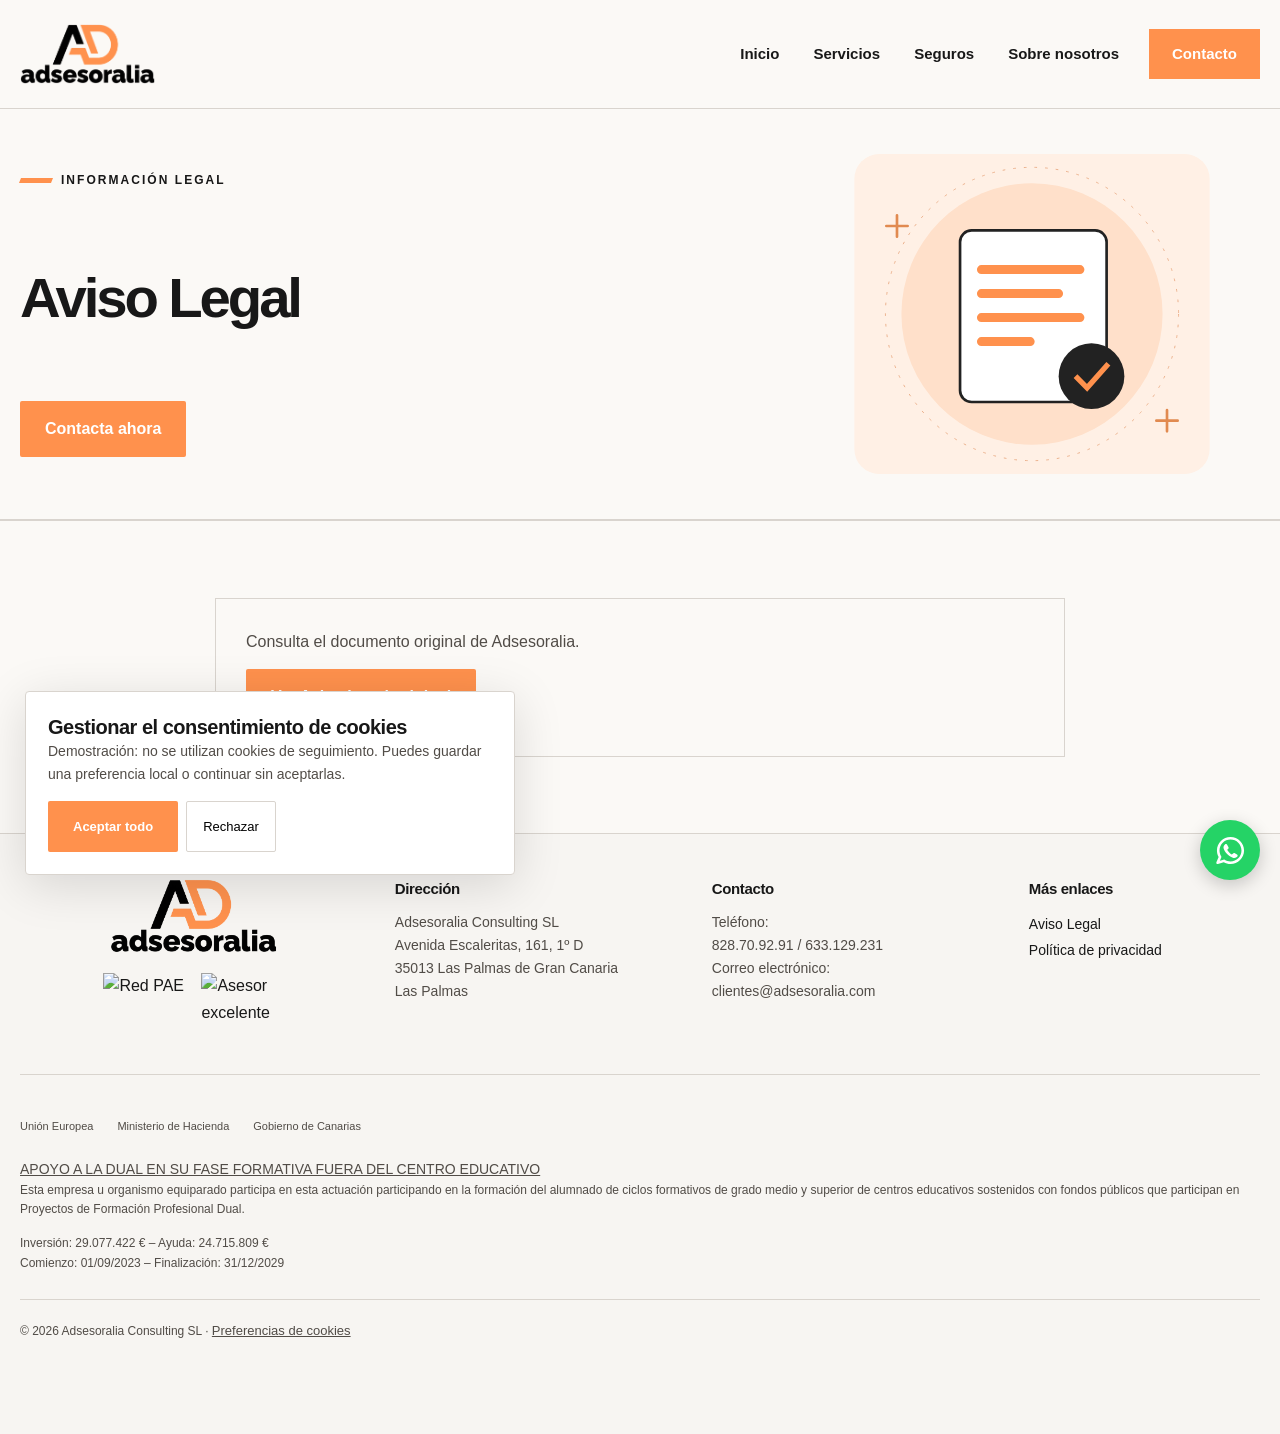
==== aviso-legal/index.html @ 980e568c "Add files via upload" ====
<!DOCTYPE html>
<html lang="es"><head><meta charset="utf-8"/><meta content="width=device-width, initial-scale=1" name="viewport"/><title>Aviso Legal | Adsesoralia</title><link href="../assets/style.css" rel="stylesheet"/><script defer="" src="../assets/main.js"></script><link rel="icon" type="image/png" sizes="32x32" href="../assets/favicon-32.png"/><link rel="icon" type="image/png" sizes="192x192" href="../assets/favicon-192.png"/><link rel="apple-touch-icon" sizes="180x180" href="../assets/apple-touch-icon.png"/></head><body><a class="skip" href="#main">Saltar al contenido</a><header><div class="wrap nav"><a aria-label="Adsesoralia, inicio" class="brand" href="../index.html"><img alt="Adsesoralia" onerror="this.hidden=true;this.nextElementSibling.hidden=false" src="../assets/logo@3x.png"/><span class="brand-fallback" hidden="">ad<span style="color:#ff914d">s</span>esoralia</span></a><button aria-controls="navlinks" aria-expanded="false" class="menu">☰ Menú</button><nav aria-label="Navegación principal" class="navlinks" id="navlinks"><a href="../index.html">Inicio</a><a href="../servicios/index.html">Servicios</a><a href="../seguros/index.html">Seguros</a><a href="../sobre-nosotros/index.html">Sobre nosotros</a><a href="../contacto/index.html">Contacto</a></nav></div></header><main id="main" tabindex="-1"><section class="subhero"><div class="wrap"><div class="eyebrow">Información legal</div><h1>Aviso Legal</h1><a class="btn" href="../contacto/index.html">Contacta ahora</a><img alt="" class="subvisual" src="../assets/services.svg"/></div></section><section class="section"><div class="wrap legal-source"><p>Consulta el documento original de Adsesoralia.</p><a class="btn" href="https://adsesoralia.com/aviso-legal/" rel="noopener" target="_blank">Ver Aviso Legal original</a></div></section></main><footer><div class="wrap"><div class="footgrid"><div class="footer-brand"><a class="brand" href="../index.html"><img alt="Adsesoralia" onerror="this.hidden=true;this.nextElementSibling.hidden=false" src="../assets/logo@3x.png"/><span class="brand-fallback" hidden="">ad<i>s</i>esoralia</span></a><div class="partner"><img alt="Red PAE" src="https://adsesoralia.com/wp-content/uploads/2023/12/footerlogospartners1.png"/><img alt="Asesor excelente" src="https://adsesoralia.com/wp-content/uploads/2023/12/footerlogospartners2.png"/></div></div><div><h3>Dirección</h3><p>Adsesoralia Consulting SL<br/>Avenida Escaleritas, 161, 1º D<br/>35013 Las Palmas de Gran Canaria<br/>Las Palmas</p></div><div><h3>Contacto</h3><p>Teléfono:<br/><a data-mock="Contacto" href="tel:+34828709291">828.70.92.91</a> / <a data-mock="Contacto" href="tel:+34633129231">633.129.231</a><br/>Correo electrónico:<br/><a data-mock="Contacto" href="mailto:clientes@adsesoralia.com">clientes@adsesoralia.com</a></p></div><div><h3>Más enlaces</h3><a href="../aviso-legal/index.html">Aviso Legal</a><br/><a href="../politica-de-privacidad/index.html">Política de privacidad</a></div></div><div class="legal institution"><div class="institution-logos"><figure><img alt="Unión Europea" onerror="this.hidden=true" src="https://adsesoralia.com/wp-content/uploads/2026/02/escudo_fondos_europeos.jpg"/><figcaption>Unión Europea</figcaption></figure><figure><img alt="Ministerio de Hacienda" onerror="this.hidden=true" src="https://adsesoralia.com/wp-content/uploads/2026/02/escudo_hacienda.jpg"/><figcaption>Ministerio de Hacienda</figcaption></figure><figure><img alt="Gobierno de Canarias" onerror="this.hidden=true" src="https://adsesoralia.com/wp-content/uploads/2026/02/escudo_gobierno_de_Canarias.jpg"/><figcaption>Gobierno de Canarias</figcaption></figure></div><a href="https://adsesoralia.com/wp-content/uploads/2026/02/Apendice_IV_CARTEL_DEFINITIVO_ayuda_empresas_dual_2023_2024_2.0.pdf">APOYO A LA DUAL EN SU FASE FORMATIVA FUERA DEL CENTRO EDUCATIVO</a><p>Esta empresa u organismo equiparado participa en esta actuación participando en la formación del alumnado de ciclos formativos de grado medio y superior de centros educativos sostenidos con fondos públicos que participan en Proyectos de Formación Profesional Dual.</p><p>Inversión: 29.077.422 € – Ayuda: 24.715.809 €<br/>Comienzo: 01/09/2023 – Finalización: 31/12/2029</p></div><div class="legal">© 2026 Adsesoralia Consulting SL · <button class="cookie-control" type="button">Preferencias de cookies</button></div></div></footer><a aria-label="Contactar por WhatsApp (se abre en otra pestaña)" class="whatsapp" href="https://wa.me/34828709291" target="_blank" rel="noopener noreferrer"><svg xmlns="http://www.w3.org/2000/svg" width="800px" height="800px" viewBox="0 0 24 24" fill="none"><path fill-rule="evenodd" clip-rule="evenodd" d="M3.50002 12C3.50002 7.30558 7.3056 3.5 12 3.5C16.6944 3.5 20.5 7.30558 20.5 12C20.5 16.6944 16.6944 20.5 12 20.5C10.3278 20.5 8.77127 20.0182 7.45798 19.1861C7.21357 19.0313 6.91408 18.9899 6.63684 19.0726L3.75769 19.9319L4.84173 17.3953C4.96986 17.0955 4.94379 16.7521 4.77187 16.4751C3.9657 15.176 3.50002 13.6439 3.50002 12ZM12 1.5C6.20103 1.5 1.50002 6.20101 1.50002 12C1.50002 13.8381 1.97316 15.5683 2.80465 17.0727L1.08047 21.107C0.928048 21.4637 0.99561 21.8763 1.25382 22.1657C1.51203 22.4552 1.91432 22.5692 2.28599 22.4582L6.78541 21.1155C8.32245 21.9965 10.1037 22.5 12 22.5C17.799 22.5 22.5 17.799 22.5 12C22.5 6.20101 17.799 1.5 12 1.5ZM14.2925 14.1824L12.9783 15.1081C12.3628 14.7575 11.6823 14.2681 10.9997 13.5855C10.2901 12.8759 9.76402 12.1433 9.37612 11.4713L10.2113 10.7624C10.5697 10.4582 10.6678 9.94533 10.447 9.53028L9.38284 7.53028C9.23954 7.26097 8.98116 7.0718 8.68115 7.01654C8.38113 6.96129 8.07231 7.046 7.84247 7.24659L7.52696 7.52195C6.76823 8.18414 6.3195 9.2723 6.69141 10.3741C7.07698 11.5163 7.89983 13.314 9.58552 14.9997C11.3991 16.8133 13.2413 17.5275 14.3186 17.8049C15.1866 18.0283 16.008 17.7288 16.5868 17.2572L17.1783 16.7752C17.4313 16.5691 17.5678 16.2524 17.544 15.9269C17.5201 15.6014 17.3389 15.308 17.0585 15.1409L15.3802 14.1409C15.0412 13.939 14.6152 13.9552 14.2925 14.1824Z" fill="#FFFFFF"/></svg></a><dialog class="mock-dialog"><h2>Acción simulada</h2><p class="mock-message"></p><form method="dialog"><button class="btn">Cerrar</button></form></dialog><aside aria-label="Preferencias de cookies" class="cookie" hidden=""><h3>Gestionar el consentimiento de cookies</h3><p>Demostración: no se utilizan cookies de seguimiento. Puedes guardar una preferencia local o continuar sin aceptarlas.</p><div class="cookie-actions"><button class="btn" data-consent="all">Aceptar todo</button><button class="secondary-btn" data-consent="none">Rechazar</button></div></aside></body></html>
---- assets/style.css ----
:root{--orange:#ff914d;--ink:#191919;--cream:#fff5ed;--muted:#625e59;--line:#e8e2dc}*{box-sizing:border-box}html{scroll-behavior:smooth}body{margin:0;font-family:system-ui,-apple-system,BlinkMacSystemFont,'Segoe UI',sans-serif;color:var(--ink);background:#fff;line-height:1.65}a{color:inherit;text-decoration:none}button,input,textarea,select{font:inherit}button,a{touch-action:manipulation}button{cursor:pointer}a:focus-visible,button:focus-visible,input:focus-visible,textarea:focus-visible{outline:3px solid #a74b12;outline-offset:4px}.wrap{width:min(1180px,calc(100% - 40px));margin:auto}header{position:sticky;top:0;z-index:10;background:#fffffff5;border-bottom:1px solid var(--line);backdrop-filter:blur(12px)}.nav{display:flex;align-items:center;justify-content:space-between;min-height:82px;gap:20px}.brand{display:flex;align-items:center;gap:10px;font-size:23px;font-weight:850;letter-spacing:-1.6px;line-height:1}.brand svg{width:48px;height:38px}.brand img{width:auto !important;height:60px;object-fit:contain}.navlinks{display:none;position:absolute;top:82px;left:0;right:0;background:white;padding:20px;box-shadow:0 16px 20px #0001}.navlinks.open{display:grid;gap:8px}.navlinks a{padding:10px 12px;font-size:14px;font-weight:650}.navlinks a.active{color:#9c4312;background:var(--cream);border-radius:8px}.menu{background:white;border:1px solid var(--line);border-radius:12px;padding:9px 14px}.btn{display:inline-flex;align-items:center;justify-content:center;gap:18px;background:var(--orange);color:var(--ink);font-weight:750;padding:14px 23px;border:0;border-radius:9px;min-height:48px;transition:transform .2s,background .2s}.btn:hover{transform:translateY(-2px);background:#ffab76}.btn.dark{background:var(--ink);color:white}.eyebrow{font-size:12px;font-weight:800;letter-spacing:2px;text-transform:uppercase;color:#9b4717;display:flex;align-items:center;gap:9px}.eyebrow:before{content:'';width:22px;height:2px;background:var(--orange)}h1,h2,h3,p{margin:0}h1{font-size:clamp(2.4rem,5.3vw,4.5rem);line-height:1.07;letter-spacing:-.055em;margin:20px 0 26px;max-width:850px}h2{font-size:clamp(1.8rem,3.5vw,3rem);line-height:1.14;letter-spacing:-.045em;margin:12px 0 22px}h3{font-size:1.25rem;line-height:1.3;letter-spacing:-.025em}p{margin:0 0 14px;color:var(--muted)}.hero{background:var(--cream);padding:48px 0 55px;overflow:hidden}.hero-grid,.split{display:grid;gap:32px;align-items:center}.hero-art{min-height:300px;position:relative;border-radius:26px;overflow:hidden;background:#f7c6a5;display:grid;place-items:center;isolation:isolate}.hero-art img{position:absolute;inset:0;width:100%;height:100%;object-fit:cover;z-index:-1}.hero-art:after{content:'';position:absolute;inset:0;border:1px solid #0001;border-radius:inherit;pointer-events:none}.art{width:85%;max-width:420px;filter:drop-shadow(0 12px 15px #8a421b22)}.float{animation:float 4s ease-in-out infinite}@keyframes float{50%{transform:translateY(-9px)}}.section{padding:58px 0}.soft{background:#faf8f6}.lead{max-width:760px}.grid{display:grid;gap:16px}.card{border:1px solid var(--line);border-radius:18px;background:white;padding:24px;transition:transform .2s,box-shadow .2s}.card:hover{transform:translateY(-4px);box-shadow:0 15px 35px #2515060c}.card h3{margin:12px 0}.num{display:grid;place-items:center;width:44px;height:44px;background:var(--cream);color:#9b4717;border-radius:13px;font-weight:800}.image-card{padding:0;overflow:hidden;display:block}.image-card .pic{height:190px;background:#ffe1ca;display:grid;place-items:center;overflow:hidden}.pic img{width:100%;height:100%;object-fit:cover;transition:transform .4s}.image-card:hover img{transform:scale(1.04)}.image-card .inner{padding:23px}.more{font-weight:750;font-size:14px;display:flex;justify-content:space-between;align-items:center}.more span{font-size:23px;color:#9b4717}.benefits{display:grid;gap:12px;margin-top:26px}.benefit{display:flex;align-items:flex-start;gap:14px;padding:17px;border-radius:12px;background:white;border:1px solid var(--line);font-size:15px;font-weight:650}.check{flex:none;background:var(--orange);border-radius:50%;width:25px;height:25px;text-align:center}.cta{background:var(--ink);color:white;border-radius:24px;padding:34px;display:grid;gap:20px;align-items:center}.cta h2{font-size:clamp(1.6rem,3vw,2.5rem);margin:0}.cta p{color:white}.cta .btn{justify-self:start}footer{background:#f7f5f2;padding:45px 0 24px;border-top:1px solid var(--line)}.footgrid{display:grid;gap:28px}footer h3{font-size:15px;margin-bottom:12px}footer p,footer a{font-size:14px}footer a:hover{text-decoration:underline}.legal{border-top:1px solid var(--line);padding-top:20px;margin-top:25px;font-size:12px;color:var(--muted)}.partner{display:flex;flex-wrap:wrap;gap:15px;margin:20px 0}.partner img{width:75px;height:75px;object-fit:contain}.subhero{padding:45px 0;background:var(--cream)}.subhero h1{font-size:clamp(2.2rem,4.4vw,3.6rem);margin-bottom:15px}.service-list{padding-left:20px;color:var(--muted)}.service-list li{margin:7px 0}.form{display:grid;gap:16px}.field{display:grid;gap:6px;font-weight:650;font-size:14px}input,textarea,select{border:1px solid #cfc7bf;border-radius:8px;padding:12px;background:white;width:100%;color:var(--ink)}textarea{min-height:130px;resize:vertical}.consent{display:flex;gap:10px;align-items:flex-start;font-size:14px}.consent input{width:18px;height:18px;flex:none}.notice{background:var(--cream);padding:13px;border-radius:9px;font-size:14px}.status{color:#27633a;font-weight:700}.skip{position:absolute;left:-9999px}.skip:focus{left:10px;top:10px;background:white;z-index:99;padding:10px}.photo{width:100%;border-radius:20px;aspect-ratio:4/3;object-fit:cover;background:var(--cream)}.tag{display:inline-block;border:1px solid #e7c2a9;border-radius:99px;padding:5px 12px;font-size:12px;font-weight:700;margin-bottom:8px}.demo{font-size:11px;color:var(--muted);margin-top:12px}.legal a{text-decoration:underline}.institution{max-width:800px}.institution p{font-size:12px}.section[id]{scroll-margin-top:100px}@media(min-width:650px){.grid{grid-template-columns:repeat(2,minmax(0,1fr))}.footgrid{grid-template-columns:repeat(2,1fr)}.benefits{grid-template-columns:repeat(2,1fr)}.hero-art{min-height:380px}.cta{padding:45px}}@media(min-width:900px){.menu{display:none}.navlinks{display:flex;position:static;align-items:center;background:none;padding:0;box-shadow:none;gap:4px}.navlinks a:last-child{background:var(--orange);border-radius:8px;margin-left:8px;color:var(--ink)}.hero{padding:75px 0}.hero-grid{grid-template-columns:1.1fr .9fr;gap:50px}.hero-art{min-height:480px}.split{grid-template-columns:1fr 1fr;gap:60px}.section{padding:85px 0}.grid.three{grid-template-columns:repeat(3,minmax(0,1fr))}.footgrid{grid-template-columns:1.2fr 1fr 1fr .8fr}.cta{grid-template-columns:1fr auto}.benefits{grid-template-columns:repeat(3,1fr)}}@media(prefers-reduced-motion:reduce){*,*::before,*::after{animation:none!important;transition:none!important;scroll-behavior:auto!important}} 
:root{--orange:#ff914d;--ink:#181818;--cream:#fff2e8;--muted:#514c47;--line:#e6ded7}body{font-family:Arial,Helvetica,sans-serif;line-height:1.7}.wrap{width:min(1240px,calc(100% - 40px))}.nav{min-height:92px}.brand img{width:auto !important;height:60px}.navlinks a{font-size:15px}.hero,.subhero{background:#fff;position:relative}.hero{padding:42px 0 64px}.hero-grid{gap:28px}.hero h1{font-size:clamp(2.6rem,5.5vw,5.2rem);line-height:1.02;letter-spacing:-.065em}.hero h1 em{font-style:normal;color:#a8430b}.hero-art{background:#fff0e5;min-height:280px;isolation:isolate}.hero-art .art{max-width:100%;width:100%;height:auto;filter:none;animation:drift 7s ease-in-out infinite}.hero-art .photo-real{z-index:0}.hero-art .photo-real:not([hidden])+.art{position:absolute;right:14px;bottom:14px;width:38%;border:5px solid white;border-radius:20px;box-shadow:0 12px 40px #0002}.hero-art .photo-real[hidden]{display:none}.hero-art .photo-real[hidden]+.art{width:100%;position:static}.section{padding:64px 0}.lead{max-width:880px}.lead p{max-width:76ch}.section h2{max-width:900px}.grid{gap:22px}.card{padding:30px;border-radius:24px;box-shadow:0 5px 25px #20100006}.image-card{padding:0}.image-card .pic{height:230px;background:#fff0e5;position:relative}.pic .fallback{position:absolute;inset:0;object-fit:contain;padding:12px}.pic img:not(.fallback){position:relative}.pic img[hidden]{display:none}.image-card h3{font-size:1.65rem}.more{border-top:1px solid var(--line);padding-top:16px;margin-top:20px}.soft{background:#f7f5f2}.num{width:55px;height:55px;border-radius:17px;font-size:18px}.benefit{border:0;padding:20px;background:white;box-shadow:0 4px 20px #00000008}.check{line-height:25px}.cta{position:relative;overflow:hidden;padding:38px;background:#181818}.cta:after{content:'';position:absolute;width:260px;height:260px;border:45px solid #ff914d22;border-radius:50%;right:-140px;top:-100px;pointer-events:none}.cta h2{max-width:760px}.btn{border-radius:100px;padding:15px 25px}.subhero .wrap{display:grid;gap:24px;align-items:center}.subhero .subvisual{width:100%;max-height:320px;object-fit:contain;border-radius:25px}.subhero h1{max-width:900px}.subhero{border-bottom:1px solid var(--line);background:#fff8f2}.subhero .btn{justify-self:start}.institution{max-width:none}.institution-logos{display:flex;flex-wrap:wrap;align-items:center;gap:24px;margin:22px 0}.institution-logos img{max-width:180px;max-height:55px;object-fit:contain}.institution-logos figure{margin:0;display:grid;gap:4px}.institution-logos figcaption{font-size:11px}.footer-logo{max-width:145px}.form input,.form select,.form textarea{border-radius:12px}.map-panel{background:#fff2e8;border:1px solid var(--line);border-radius:24px;padding:26px;margin-top:20px}.map-panel img{width:100%;height:160px;object-fit:contain}.mock-dialog{border:0;border-radius:22px;max-width:min(440px,90vw);padding:28px;box-shadow:0 15px 80px #0004}.mock-dialog::backdrop{background:#0008}.mock-dialog button{margin-top:12px}.cookie{position:fixed;bottom:16px;left:16px;right:16px;max-width:490px;padding:22px;z-index:20;border:1px solid var(--line);background:white;border-radius:20px;box-shadow:0 10px 50px #0002}.cookie[hidden]{display:none}.cookie p{font-size:14px}.cookie-actions{display:flex;flex-wrap:wrap;gap:8px}.cookie-actions button{font-size:13px}.secondary-btn{background:white;border:1px solid var(--line);border-radius:100px;padding:10px 16px}.cookie-control{border:0;background:none;text-decoration:underline;padding:0;color:inherit;font-size:13px}.service-page .grid.three{grid-template-columns:1fr}.service-page .grid.three>.card{display:grid;gap:12px;align-content:start}.service-page .grid.three>.card h3{font-size:2rem}.service-page .grid.three>.card p{margin-bottom:0}.service-page .grid.three>.card .service-list{margin:0}.service-page .grid.three>.card .btn{justify-self:start;margin-top:10px}.legal-source{border:1px solid var(--line);border-radius:24px;padding:30px;max-width:850px}.hero-art img.art{position:static;z-index:0;object-fit:contain}.brand-fallback{font-size:22px;font-weight:800;letter-spacing:-1px}.brand-fallback i{color:#ff914d;font-style:normal}.brand-fallback[hidden]{display:none}@keyframes drift{50%{transform:translateY(-5px)}}@media(min-width:900px){.hero{padding:70px 0 80px}.hero-grid{grid-template-columns:1.05fr .95fr;gap:50px}.hero-art{min-height:460px}.section{padding:90px 0}.subhero .wrap{grid-template-columns:1.25fr .75fr}.subhero .subvisual{grid-column:2;grid-row:1/4}.subhero .eyebrow,.subhero h1,.subhero .btn{grid-column:1}.service-page .grid.three>.card{grid-template-columns:170px 1fr;column-gap:34px}.service-page .grid.three>.card>*{grid-column:2}.service-page .grid.three>.card .num{grid-column:1;grid-row:1/6;align-self:start;width:100%;height:125px;font-size:38px}.cookie{left:25px;bottom:25px}}@media(prefers-reduced-motion:reduce){*{animation:none!important;transition:none!important}}
@media(max-width:899px){.navlinks{top:92px}.hero h1{overflow-wrap:break-word}.cookie{max-width:calc(100% - 32px)}}

/* V3 — editorial visual system derived from the AD mark */
:root{--paper:#fbf9f6;--orange:#ff914d;--ink:#181818;--line:#d9d4ce}
body{background:var(--paper);font-family:Arial,Helvetica,sans-serif;line-height:1.65}header{background:var(--paper);backdrop-filter:none}.nav{min-height:108px}.brand img{width:auto !important;height:60px;object-fit:contain}.navlinks a{border-radius:0!important}.navlinks a.active{background:none;color:var(--ink);box-shadow:inset 0 -3px var(--orange)}.navlinks a:last-child{padding:13px 23px}.menu{border-radius:0;background:transparent}.btn,.secondary-btn{border-radius:2px}.eyebrow{letter-spacing:.17em;color:var(--ink)}.eyebrow:before{width:32px;height:5px;transform:skew(-22deg)}.hero{background:var(--paper);padding:44px 0 56px}.hero h1{font-size:clamp(2.55rem,5.2vw,5.1rem);letter-spacing:-.055em;line-height:1.035}.hero-art{border-radius:0;background:#ffe4d2;min-height:300px}.hero-art:after{border:0;border-left:10px solid var(--orange);border-radius:0}.hero-art .photo-real:not([hidden])+.art{border-radius:0;border:0;box-shadow:none}.section{border-top:1px solid var(--line)}.section .lead{max-width:100%}.home-page .lead h2{max-width:850px}.home-page .lead p{max-width:72ch}.grid{gap:0}.card{border-radius:0;box-shadow:none;border:0;border-top:1px solid var(--line);background:transparent;padding:28px 0}.card:hover{transform:none;box-shadow:none}.image-card{padding:0;border-top:0;background:transparent}.image-card .pic{height:230px;border-radius:0}.image-card .inner{padding:20px 0 26px}.image-card h3{font-size:1.8rem}.more{margin-top:14px;border-top:1px solid var(--line)}.image-card:hover .more{border-color:var(--orange)}.image-card:hover .more span{transform:translate(3px,-3px)}.more span{transition:transform .2s}.soft{background:#f1ede7}.num{background:none;border-radius:0;color:#a8430b;width:auto !important;height:auto;display:block;font-size:2.2rem;letter-spacing:-.05em;font-weight:400}.benefits{gap:0;border-top:1px solid var(--line)}.benefit{border-radius:0;box-shadow:none;background:none;border-bottom:1px solid var(--line);padding:18px 10px 18px 0}.check{border-radius:0;background:var(--orange)}.cta{border-radius:0;background:var(--ink);padding:38px;isolation:isolate}.cta:after{border-radius:0;transform:skew(-23deg);border:40px solid #ff914d30;right:-80px;top:-90px;z-index:-1}.subhero{background:var(--paper)}.subhero .subvisual,.photo,.map-panel,.legal-source{border-radius:0}.service-page .grid.three>.card .num{font-size:4rem;background:none;border-radius:0}.form input,.form select,.form textarea{border-radius:2px}.cookie,.mock-dialog{border-radius:4px}.whatsapp{position:fixed;right:18px;bottom:max(18px,env(safe-area-inset-bottom));display:flex;align-items:center;gap:9px;background:#176b43;color:white;border:0;padding:13px 17px;border-radius:40px;box-shadow:0 5px 20px #0003;z-index:15;font-weight:700;min-height:52px}.whatsapp:hover{background:#105535}.cookie{bottom:88px}.brand-fallback{font-size:26px}.institution{overflow-wrap:anywhere}footer{padding-bottom:92px}
@media(min-width:650px){.grid{gap:24px}.grid:not(.three)>.card{border-top:1px solid var(--line)}.home-page .grid.three:has(.image-card){grid-template-columns:1.18fr .82fr}.home-page .grid.three:has(.image-card)>.image-card:first-child{grid-row:span 2}.home-page .grid.three:has(.image-card)>.image-card:first-child .pic{height:410px}.home-page .grid.three:has(.image-card)>.image-card:not(:first-child){display:grid;grid-template-columns:1fr 1fr;gap:20px;align-items:center}.home-page .grid.three:has(.image-card)>.image-card:not(:first-child) .pic{height:180px}.home-page .grid.three:has(.image-card)>.image-card:not(:first-child) .inner{padding:0}.cookie{bottom:25px}}
@media(min-width:900px){.hero{padding:70px 0 80px}.hero-grid{grid-template-columns:1.12fr .88fr;gap:58px}.hero-art{min-height:450px}.home-page .lead{display:grid;grid-template-columns:1fr 1fr;gap:0 60px;align-items:start}.home-page .lead .eyebrow,.home-page .lead h2{grid-column:1}.home-page .lead h2{grid-row:2/5}.home-page .lead p{grid-column:2}.home-page .lead p:first-of-type{grid-row:2}.home-page .lead p:nth-of-type(2){grid-row:3}.home-page .lead p:nth-of-type(3){grid-row:4}.home-page .soft .grid.three{gap:32px}.service-page .grid.three>.card{padding:32px 0}.service-page .grid.three>.card .num{height:auto}.navlinks{gap:10px}.brand img{width:auto !important;height:60px}}
@media(max-width:899px){.navlinks{top:108px}.whatsapp{padding:13px}.whatsapp span{display:none}.brand img{width:auto !important;height:60px}}

/* V4: original supplied logo, clean photography and balanced overview */
.brand img{width:auto !important;height:60px;object-fit:contain;display:block}.brand img[hidden]{display:none}.nav{min-height:100px}.navlinks{top:100px}.hero h1{font-size:clamp(2.3rem,4.55vw,4.45rem);line-height:1.08;letter-spacing:-.045em}.hero-art.clean-photo{aspect-ratio:5/4;min-height:0;display:block}.hero-art.clean-photo .photo-real{position:absolute;inset:0;width:100%;height:100%;object-fit:cover}.hero-art.clean-photo .art{display:none!important}.hero-art.clean-photo .photo-real[hidden]+.art{display:block!important;position:absolute;inset:0;width:100%;height:100%;max-width:none;object-fit:contain;animation:none}.hero-art.clean-photo:after{display:none}.home-page .overview-grid{display:grid;grid-template-columns:minmax(0,1fr)!important;gap:24px!important}.home-page .overview-grid>.image-card{display:flex!important;flex-direction:column;grid-row:auto!important;gap:0!important;align-items:stretch!important;min-width:0}.home-page .overview-grid>.image-card .pic{height:auto!important;aspect-ratio:3/2;min-height:0}.home-page .overview-grid>.image-card .inner{padding:18px 0 12px!important;display:flex;flex-direction:column;flex:1}.home-page .overview-grid>.image-card h3{font-size:clamp(1.45rem,2.1vw,1.8rem);margin:0 0 8px}.home-page .overview-grid>.image-card .more{margin-top:auto;padding-top:14px}.home-page .overview-grid .pic img:not(.fallback):not([hidden]){position:absolute;inset:0;display:block}.whatsapp{width:60px;height:60px;min-height:60px;padding:0!important;border-radius:50%;display:grid;place-items:center;gap:0;background:#25d366;box-shadow: 0 16px 40px -12px #00000073;right:20px;bottom:max(20px,env(safe-area-inset-bottom));box-shadow:0 5px 18px #0003}.whatsapp:hover{background:#08763c}.whatsapp svg{width:31px;height:31px}.cookie{bottom:94px}.section{padding:clamp(46px,6vw,80px) 0}.hero{padding:clamp(32px,5vw,68px) 0}.hero-grid,.split{min-width:0}.hero-grid>* ,.split>*{min-width:0}.footgrid .brand img{width:auto !important;max-height:60px}
@media(min-width:650px){.home-page .overview-grid{grid-template-columns:repeat(3,minmax(0,1fr))!important;gap:24px!important}.home-page .overview-grid>.image-card .pic{aspect-ratio:4/3}.cookie{bottom:25px;right:95px}}
@media(min-width:900px){.brand img{width:210px;max-height:92px}.nav{min-height:108px}.navlinks{top:auto}.hero-grid{grid-template-columns:1.06fr .94fr;gap:52px}.home-page .lead{margin-bottom:38px}.home-page .overview-grid{gap:30px!important}.hero-art.clean-photo{aspect-ratio:5/4}}
@media(max-width:380px){.wrap{width:calc(100% - 28px)}.nav{gap:10px}.brand img{width:auto !important}.whatsapp{width:54px;height:54px;min-height:54px;right:14px;bottom:14px}}

/* Ajustes finales: CTA, partners, mapa de contacto. */
.btn,.btn:hover,.btn:focus-visible,.navlinks a:last-child,.navlinks a:last-child:hover,.navlinks a:last-child.active{color:#fff;}
/* El naranja de marca se conserva en todas las superficies. Un naranja más oscuro en los CTA permite contraste con blanco. */
.btn:not(.dark),.navlinks a:last-child{background:#ff914d;}
.btn:not(.dark):hover,.navlinks a:last-child:hover{background:#ff914d;}
.navlinks a:last-child.active{box-shadow:inset 0 -3px #ff914d;}
.footgrid .footer-brand{display:flex;flex-direction:column;align-items:center;justify-content:flex-start;gap:20px;min-width:0;padding:0 12px;}
.footgrid .footer-brand .brand{justify-content:center;align-self:center;margin:0;max-width:100%;}
.footgrid .footer-brand .brand img{height:74px;max-height:74px;max-width:100%;object-fit:contain;}
.footer-brand .partner{display:grid;grid-template-columns:repeat(2,minmax(0,82px));justify-content:center;align-items:center;gap:16px;width:100%;margin:0;}
.footer-brand .partner img{display:block;width:100%;height:76px;object-fit:contain;}
.whatsapp{text-decoration:none;}
.required-note{font-size:.85rem;color:var(--muted);margin:0 0 12px;}.required-mark,.required-note span{color:#b8490c;font-weight:700;}.field .required-mark{display:inline;}
.map-panel{padding:20px;background:#fff5ed;min-width:0;}.map-panel h3{margin:0 0 4px;}.map-address{font-size:.92rem;margin:0 0 16px;}.map-frame{position:relative;background:#f0e7df;border:1px solid #e4d7cb;min-height:310px;}.map-placeholder{display:grid;place-items:center;align-content:center;text-align:center;gap:8px;min-height:310px;padding:20px;}.map-placeholder[hidden],#office-map[hidden]{display:none;}.map-placeholder p{margin:0;}.map-pin-preview{color:#ff914d;font-size:42px;line-height:1;}.map-external{display:inline-block;margin-top:12px;font-size:.9rem;text-decoration:underline;text-underline-offset:3px;}.map-frame #office-map{height:310px;width:100%;z-index:1;}.map-panel .leaflet-tile{width:256px;height:256px;max-width:none;padding:0;object-fit:fill;}.map-panel .leaflet-tile-pane{filter:grayscale(.85) sepia(.28) saturate(.95);}.map-panel .leaflet-container{font:inherit;}.map-panel .leaflet-control-zoom a{color:#8f3404;}.map-panel .office-marker{background:none;border:0;}.map-panel .office-marker svg{filter:drop-shadow(0 2px 2px #0003);}.map-panel .leaflet-popup-content{font-size:.85rem;}.map-panel .leaflet-popup-content a{color:#a8430b;}.map-panel .leaflet-control-attribution{font-size:10px;}
@media(max-width:599px){.footgrid .footer-brand{padding:8px 0 18px;}.footer-brand .partner{grid-template-columns:repeat(2,80px);}.map-panel{padding:14px;}.map-frame #office-map,.map-placeholder{height:290px;min-height:290px;}}

/* V6: exact brand CTA and contact refinements */
.btn:not(.dark),.btn:not(.dark):hover,.navlinks a:last-child,.navlinks a:last-child:hover{background:#ff914d;color:#fff;}
.btn:not(.dark):hover,.navlinks a:last-child:hover{box-shadow:inset 0 0 0 2px #0002;}
.field-label{display:block}.field-label .required-mark{display:inline;margin-left:3px;}
.contact-details .contact-detail{display:grid;grid-template-columns:44px minmax(0,1fr);gap:14px;align-items:start;margin:20px 0;}
.contact-icon{width:44px;height:44px;padding:10px;background:#ff914d20;color:#a8440b;border-radius:50%;box-sizing:border-box;}
#office-map iframe{display:block;width:100%;height:100%;border:0;}.map-frame{overflow:hidden;}.map-placeholder{min-height:310px;}

/* V7: official OSM embed, no commercial map API. */
#map-status{font-size:.82rem;margin:10px 0 0;color:var(--muted)}
#map-status[hidden]{display:none}
.whatsapp svg{display:block;width:31px;height:31px;flex:none}

/* V8: mapa vectorial claro, atribución compacta y marcador corporativo. */
#office-map .maplibregl-marker svg{width:auto;height:auto;max-width:none;padding:0;object-fit:initial}
#office-map .maplibregl-ctrl-attrib{font-size:10px;line-height:18px}
#office-map .maplibregl-ctrl-attrib a{font-size:inherit}
#office-map .maplibregl-ctrl-group button{padding:0;min-height:0;border-radius:0}
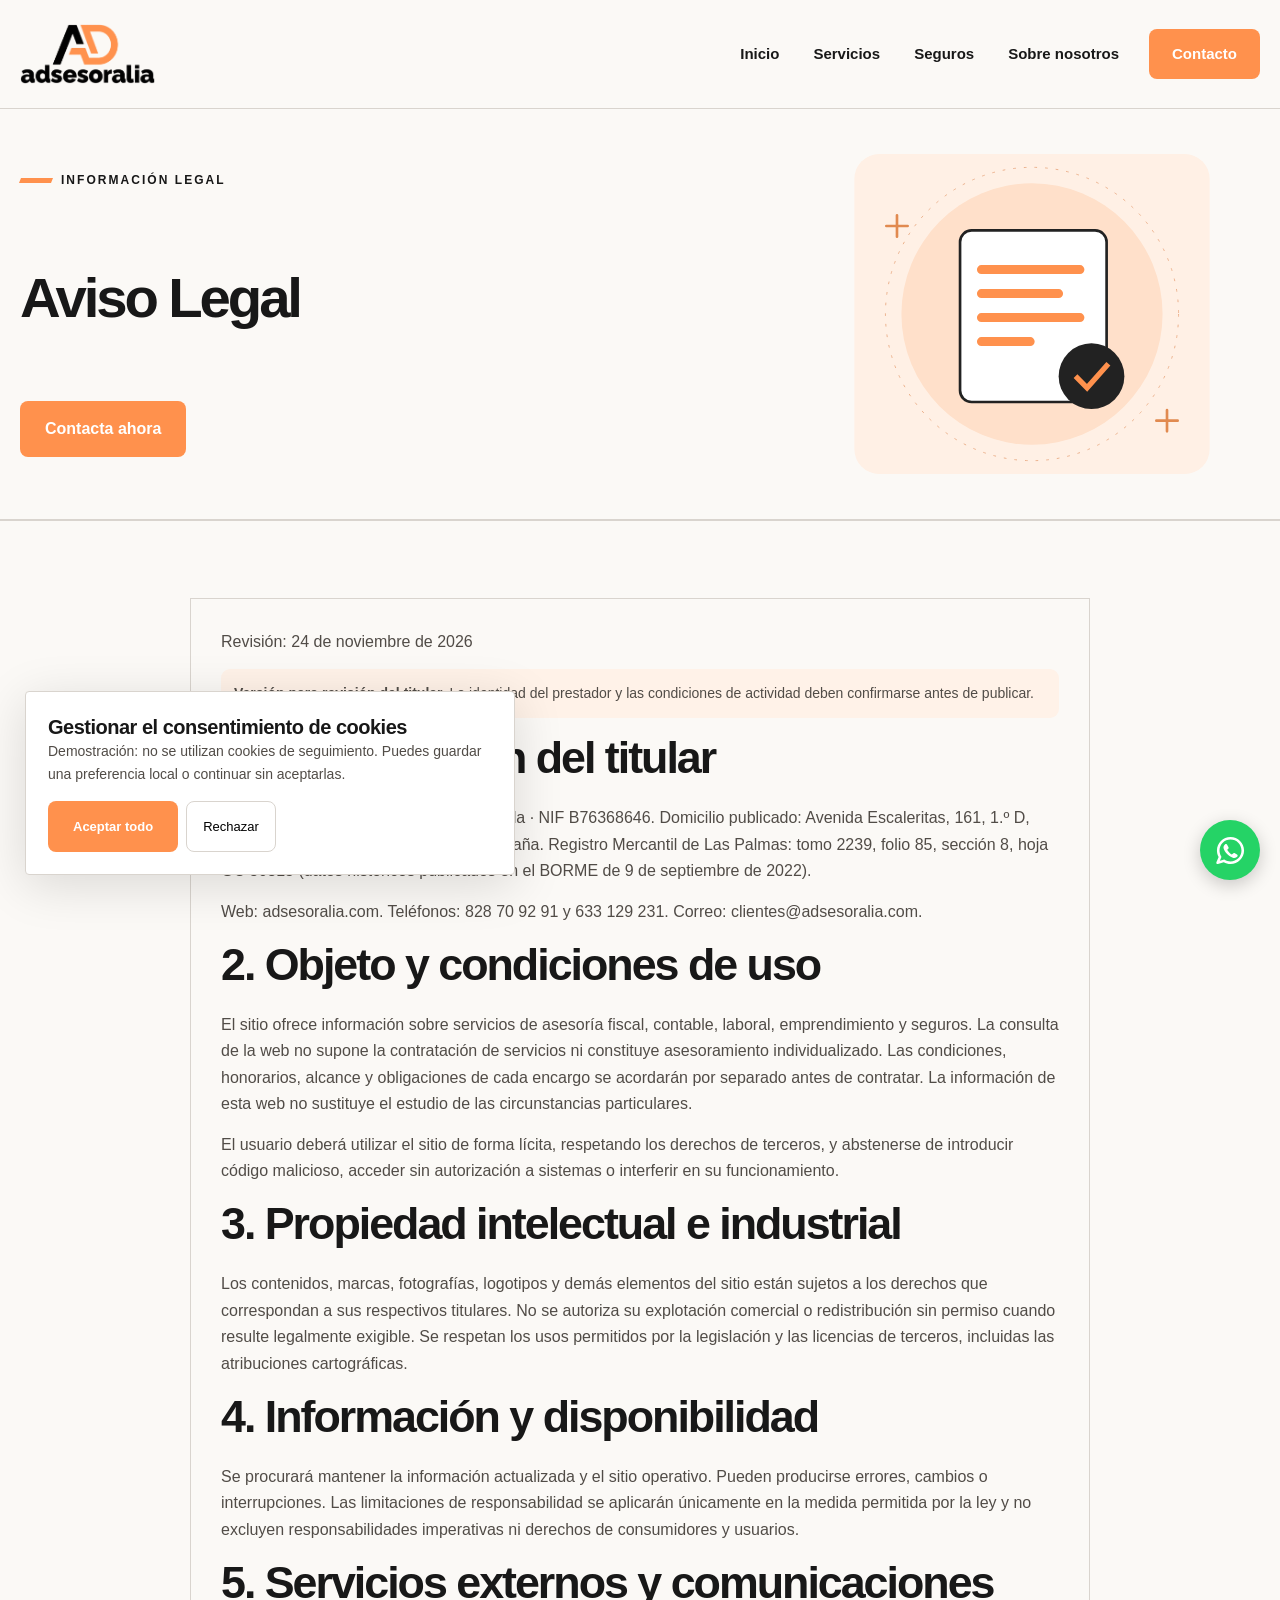
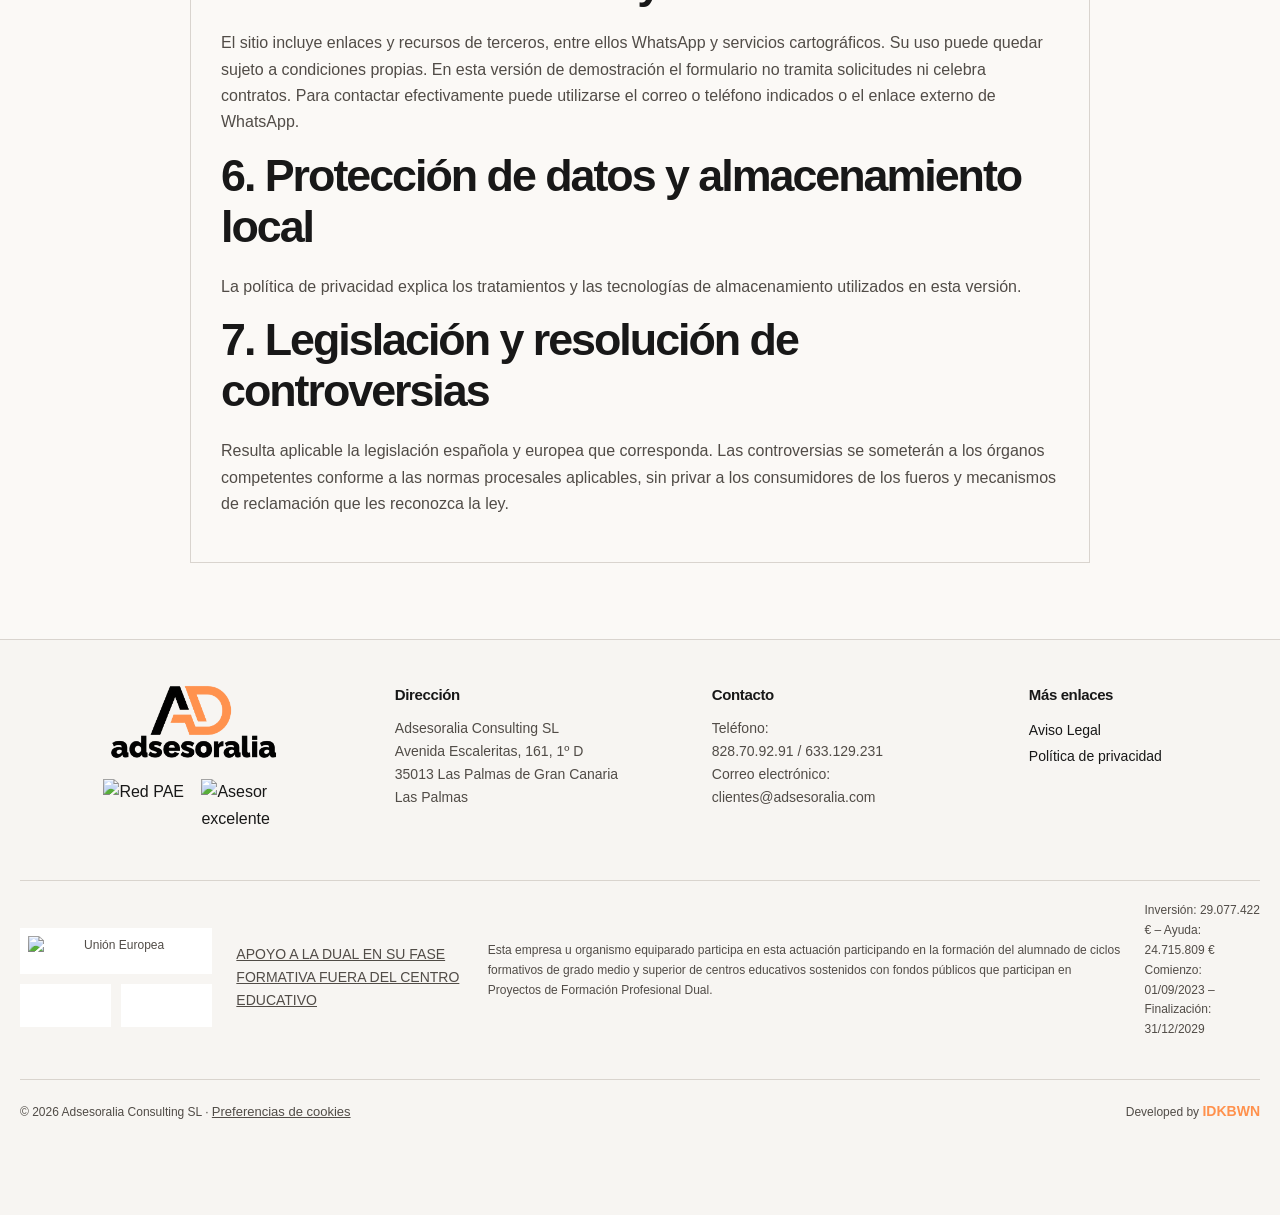
==== commit 5b79ea70: "Add files via upload" ====
--- a/aviso-legal/index.html
+++ b/aviso-legal/index.html
@@ -1,2 +1,9 @@
 <!DOCTYPE html>
-<html lang="es"><head><meta charset="utf-8"/><meta content="width=device-width, initial-scale=1" name="viewport"/><title>Aviso Legal | Adsesoralia</title><link href="../assets/style.css" rel="stylesheet"/><script defer="" src="../assets/main.js"></script><link rel="icon" type="image/png" sizes="32x32" href="../assets/favicon-32.png"/><link rel="icon" type="image/png" sizes="192x192" href="../assets/favicon-192.png"/><link rel="apple-touch-icon" sizes="180x180" href="../assets/apple-touch-icon.png"/></head><body><a class="skip" href="#main">Saltar al contenido</a><header><div class="wrap nav"><a aria-label="Adsesoralia, inicio" class="brand" href="../index.html"><img alt="Adsesoralia" onerror="this.hidden=true;this.nextElementSibling.hidden=false" src="../assets/logo@3x.png"/><span class="brand-fallback" hidden="">ad<span style="color:#ff914d">s</span>esoralia</span></a><button aria-controls="navlinks" aria-expanded="false" class="menu">☰ Menú</button><nav aria-label="Navegación principal" class="navlinks" id="navlinks"><a href="../index.html">Inicio</a><a href="../servicios/index.html">Servicios</a><a href="../seguros/index.html">Seguros</a><a href="../sobre-nosotros/index.html">Sobre nosotros</a><a href="../contacto/index.html">Contacto</a></nav></div></header><main id="main" tabindex="-1"><section class="subhero"><div class="wrap"><div class="eyebrow">Información legal</div><h1>Aviso Legal</h1><a class="btn" href="../contacto/index.html">Contacta ahora</a><img alt="" class="subvisual" src="../assets/services.svg"/></div></section><section class="section"><div class="wrap legal-source"><p>Consulta el documento original de Adsesoralia.</p><a class="btn" href="https://adsesoralia.com/aviso-legal/" rel="noopener" target="_blank">Ver Aviso Legal original</a></div></section></main><footer><div class="wrap"><div class="footgrid"><div class="footer-brand"><a class="brand" href="../index.html"><img alt="Adsesoralia" onerror="this.hidden=true;this.nextElementSibling.hidden=false" src="../assets/logo@3x.png"/><span class="brand-fallback" hidden="">ad<i>s</i>esoralia</span></a><div class="partner"><img alt="Red PAE" src="https://adsesoralia.com/wp-content/uploads/2023/12/footerlogospartners1.png"/><img alt="Asesor excelente" src="https://adsesoralia.com/wp-content/uploads/2023/12/footerlogospartners2.png"/></div></div><div><h3>Dirección</h3><p>Adsesoralia Consulting SL<br/>Avenida Escaleritas, 161, 1º D<br/>35013 Las Palmas de Gran Canaria<br/>Las Palmas</p></div><div><h3>Contacto</h3><p>Teléfono:<br/><a data-mock="Contacto" href="tel:+34828709291">828.70.92.91</a> / <a data-mock="Contacto" href="tel:+34633129231">633.129.231</a><br/>Correo electrónico:<br/><a data-mock="Contacto" href="mailto:clientes@adsesoralia.com">clientes@adsesoralia.com</a></p></div><div><h3>Más enlaces</h3><a href="../aviso-legal/index.html">Aviso Legal</a><br/><a href="../politica-de-privacidad/index.html">Política de privacidad</a></div></div><div class="legal institution"><div class="institution-logos"><figure><img alt="Unión Europea" onerror="this.hidden=true" src="https://adsesoralia.com/wp-content/uploads/2026/02/escudo_fondos_europeos.jpg"/><figcaption>Unión Europea</figcaption></figure><figure><img alt="Ministerio de Hacienda" onerror="this.hidden=true" src="https://adsesoralia.com/wp-content/uploads/2026/02/escudo_hacienda.jpg"/><figcaption>Ministerio de Hacienda</figcaption></figure><figure><img alt="Gobierno de Canarias" onerror="this.hidden=true" src="https://adsesoralia.com/wp-content/uploads/2026/02/escudo_gobierno_de_Canarias.jpg"/><figcaption>Gobierno de Canarias</figcaption></figure></div><a href="https://adsesoralia.com/wp-content/uploads/2026/02/Apendice_IV_CARTEL_DEFINITIVO_ayuda_empresas_dual_2023_2024_2.0.pdf">APOYO A LA DUAL EN SU FASE FORMATIVA FUERA DEL CENTRO EDUCATIVO</a><p>Esta empresa u organismo equiparado participa en esta actuación participando en la formación del alumnado de ciclos formativos de grado medio y superior de centros educativos sostenidos con fondos públicos que participan en Proyectos de Formación Profesional Dual.</p><p>Inversión: 29.077.422 € – Ayuda: 24.715.809 €<br/>Comienzo: 01/09/2023 – Finalización: 31/12/2029</p></div><div class="legal">© 2026 Adsesoralia Consulting SL · <button class="cookie-control" type="button">Preferencias de cookies</button></div></div></footer><a aria-label="Contactar por WhatsApp (se abre en otra pestaña)" class="whatsapp" href="https://wa.me/34828709291" target="_blank" rel="noopener noreferrer"><svg xmlns="http://www.w3.org/2000/svg" width="800px" height="800px" viewBox="0 0 24 24" fill="none"><path fill-rule="evenodd" clip-rule="evenodd" d="M3.50002 12C3.50002 7.30558 7.3056 3.5 12 3.5C16.6944 3.5 20.5 7.30558 20.5 12C20.5 16.6944 16.6944 20.5 12 20.5C10.3278 20.5 8.77127 20.0182 7.45798 19.1861C7.21357 19.0313 6.91408 18.9899 6.63684 19.0726L3.75769 19.9319L4.84173 17.3953C4.96986 17.0955 4.94379 16.7521 4.77187 16.4751C3.9657 15.176 3.50002 13.6439 3.50002 12ZM12 1.5C6.20103 1.5 1.50002 6.20101 1.50002 12C1.50002 13.8381 1.97316 15.5683 2.80465 17.0727L1.08047 21.107C0.928048 21.4637 0.99561 21.8763 1.25382 22.1657C1.51203 22.4552 1.91432 22.5692 2.28599 22.4582L6.78541 21.1155C8.32245 21.9965 10.1037 22.5 12 22.5C17.799 22.5 22.5 17.799 22.5 12C22.5 6.20101 17.799 1.5 12 1.5ZM14.2925 14.1824L12.9783 15.1081C12.3628 14.7575 11.6823 14.2681 10.9997 13.5855C10.2901 12.8759 9.76402 12.1433 9.37612 11.4713L10.2113 10.7624C10.5697 10.4582 10.6678 9.94533 10.447 9.53028L9.38284 7.53028C9.23954 7.26097 8.98116 7.0718 8.68115 7.01654C8.38113 6.96129 8.07231 7.046 7.84247 7.24659L7.52696 7.52195C6.76823 8.18414 6.3195 9.2723 6.69141 10.3741C7.07698 11.5163 7.89983 13.314 9.58552 14.9997C11.3991 16.8133 13.2413 17.5275 14.3186 17.8049C15.1866 18.0283 16.008 17.7288 16.5868 17.2572L17.1783 16.7752C17.4313 16.5691 17.5678 16.2524 17.544 15.9269C17.5201 15.6014 17.3389 15.308 17.0585 15.1409L15.3802 14.1409C15.0412 13.939 14.6152 13.9552 14.2925 14.1824Z" fill="#FFFFFF"/></svg></a><dialog class="mock-dialog"><h2>Acción simulada</h2><p class="mock-message"></p><form method="dialog"><button class="btn">Cerrar</button></form></dialog><aside aria-label="Preferencias de cookies" class="cookie" hidden=""><h3>Gestionar el consentimiento de cookies</h3><p>Demostración: no se utilizan cookies de seguimiento. Puedes guardar una preferencia local o continuar sin aceptarlas.</p><div class="cookie-actions"><button class="btn" data-consent="all">Aceptar todo</button><button class="secondary-btn" data-consent="none">Rechazar</button></div></aside></body></html>+<html lang="es"><head><meta charset="utf-8"/><meta content="width=device-width, initial-scale=1" name="viewport"/><title>Aviso Legal | Adsesoralia</title><link href="../assets/style.css" rel="stylesheet"/><script defer="" src="../assets/main.js"></script><link rel="icon" type="image/png" sizes="32x32" href="../assets/favicon-32.png"/><link rel="icon" type="image/png" sizes="192x192" href="../assets/favicon-192.png"/><link rel="apple-touch-icon" sizes="180x180" href="../assets/apple-touch-icon.png"/></head><body><a class="skip" href="#main">Saltar al contenido</a><header><div class="wrap nav"><a aria-label="Adsesoralia, inicio" class="brand" href="../index.html"><img alt="Adsesoralia" onerror="this.hidden=true;this.nextElementSibling.hidden=false" src="../assets/logo@3x.png"/><span class="brand-fallback" hidden="">ad<span style="color:#ff914d">s</span>esoralia</span></a><button aria-controls="navlinks" aria-expanded="false" class="menu">☰ Menú</button><nav aria-label="Navegación principal" class="navlinks" id="navlinks"><a href="../index.html">Inicio</a><a href="../servicios/index.html">Servicios</a><a href="../seguros/index.html">Seguros</a><a href="../sobre-nosotros/index.html">Sobre nosotros</a><a href="../contacto/index.html">Contacto</a></nav></div></header><main id="main" tabindex="-1"><section class="subhero"><div class="wrap"><div class="eyebrow">Información legal</div><h1>Aviso Legal</h1><a class="btn" href="../contacto/index.html">Contacta ahora</a><img alt="" class="subvisual" src="../assets/services.svg"/></div></section><section class="section"><div class="wrap legal-source" style="max-width:900px"><p>Revisión: 24 de noviembre de 2026</p><p class="notice"><strong>Versión para revisión del titular.</strong> La identidad del prestador y las condiciones de actividad deben confirmarse antes de publicar.</p>
+<h2>1. Identificación del titular</h2><p>Adsesoralia Consulting, Sociedad Limitada · NIF B76368646. Domicilio publicado: Avenida Escaleritas, 161, 1.º D, 35013 Las Palmas de Gran Canaria, España. Registro Mercantil de Las Palmas: tomo 2239, folio 85, sección 8, hoja GC 56815 (datos históricos publicados en el BORME de 9 de septiembre de 2022).</p><p>Web: adsesoralia.com. Teléfonos: 828 70 92 91 y 633 129 231. Correo: <a href="mailto:clientes@adsesoralia.com">clientes@adsesoralia.com</a>.</p>
+<h2>2. Objeto y condiciones de uso</h2><p>El sitio ofrece información sobre servicios de asesoría fiscal, contable, laboral, emprendimiento y seguros. La consulta de la web no supone la contratación de servicios ni constituye asesoramiento individualizado. Las condiciones, honorarios, alcance y obligaciones de cada encargo se acordarán por separado antes de contratar. La información de esta web no sustituye el estudio de las circunstancias particulares.</p><p>El usuario deberá utilizar el sitio de forma lícita, respetando los derechos de terceros, y abstenerse de introducir código malicioso, acceder sin autorización a sistemas o interferir en su funcionamiento.</p>
+<h2>3. Propiedad intelectual e industrial</h2><p>Los contenidos, marcas, fotografías, logotipos y demás elementos del sitio están sujetos a los derechos que correspondan a sus respectivos titulares. No se autoriza su explotación comercial o redistribución sin permiso cuando resulte legalmente exigible. Se respetan los usos permitidos por la legislación y las licencias de terceros, incluidas las atribuciones cartográficas.</p>
+<h2>4. Información y disponibilidad</h2><p>Se procurará mantener la información actualizada y el sitio operativo. Pueden producirse errores, cambios o interrupciones. Las limitaciones de responsabilidad se aplicarán únicamente en la medida permitida por la ley y no excluyen responsabilidades imperativas ni derechos de consumidores y usuarios.</p>
+<h2>5. Servicios externos y comunicaciones</h2><p>El sitio incluye enlaces y recursos de terceros, entre ellos WhatsApp y servicios cartográficos. Su uso puede quedar sujeto a condiciones propias. En esta versión de demostración el formulario no tramita solicitudes ni celebra contratos. Para contactar efectivamente puede utilizarse el correo o teléfono indicados o el enlace externo de WhatsApp.</p>
+<h2>6. Protección de datos y almacenamiento local</h2><p>La <a href="../politica-de-privacidad/index.html">política de privacidad</a> explica los tratamientos y las tecnologías de almacenamiento utilizados en esta versión.</p>
+<h2>7. Legislación y resolución de controversias</h2><p>Resulta aplicable la legislación española y europea que corresponda. Las controversias se someterán a los órganos competentes conforme a las normas procesales aplicables, sin privar a los consumidores de los fueros y mecanismos de reclamación que les reconozca la ley.</p></div></section></main><footer><div class="wrap"><div class="footgrid"><div class="footer-brand"><a class="brand" href="../index.html"><img alt="Adsesoralia" onerror="this.hidden=true;this.nextElementSibling.hidden=false" src="../assets/logo@3x.png"/><span class="brand-fallback" hidden="">ad<i>s</i>esoralia</span></a><div class="partner"><img alt="Red PAE" src="https://adsesoralia.com/wp-content/uploads/2023/12/footerlogospartners1.png"/><img alt="Asesor excelente" src="https://adsesoralia.com/wp-content/uploads/2023/12/footerlogospartners2.png"/></div></div><div><h3>Dirección</h3><p>Adsesoralia Consulting SL<br/>Avenida Escaleritas, 161, 1º D<br/>35013 Las Palmas de Gran Canaria<br/>Las Palmas</p></div><div><h3>Contacto</h3><p>Teléfono:<br/><a data-mock="Contacto" href="tel:+34828709291">828.70.92.91</a> / <a data-mock="Contacto" href="tel:+34633129231">633.129.231</a><br/>Correo electrónico:<br/><a data-mock="Contacto" href="mailto:clientes@adsesoralia.com">clientes@adsesoralia.com</a></p></div><div><h3>Más enlaces</h3><a href="../aviso-legal/index.html">Aviso Legal</a><br/><a href="../politica-de-privacidad/index.html">Política de privacidad</a></div></div><div class="legal institution"><div class="institution-logos"><figure><img alt="Unión Europea" onerror="this.hidden=true" src="https://adsesoralia.com/wp-content/uploads/2026/02/escudo_fondos_europeos.jpg"/></figure><figure><img alt="Ministerio de Hacienda" onerror="this.hidden=true" src="https://adsesoralia.com/wp-content/uploads/2026/02/escudo_hacienda.jpg"/></figure><figure><img alt="Gobierno de Canarias" onerror="this.hidden=true" src="https://adsesoralia.com/wp-content/uploads/2026/02/escudo_gobierno_de_Canarias.jpg"/></figure></div><a href="https://adsesoralia.com/wp-content/uploads/2026/02/Apendice_IV_CARTEL_DEFINITIVO_ayuda_empresas_dual_2023_2024_2.0.pdf">APOYO A LA DUAL EN SU FASE FORMATIVA FUERA DEL CENTRO EDUCATIVO</a><p>Esta empresa u organismo equiparado participa en esta actuación participando en la formación del alumnado de ciclos formativos de grado medio y superior de centros educativos sostenidos con fondos públicos que participan en Proyectos de Formación Profesional Dual.</p><p>Inversión: 29.077.422 € – Ayuda: 24.715.809 €<br/>Comienzo: 01/09/2023 – Finalización: 31/12/2029</p></div><div class="legal"><div class="legal-copy">© 2026 Adsesoralia Consulting SL · <button class="cookie-control" type="button">Preferencias de cookies</button></div><p class="developer-credit">Developed by <a href="https://www.idkbwn.com" target="_blank" rel="noopener noreferrer">IDKBWN</a></p></div></div></footer><a aria-label="Contactar por WhatsApp (se abre en otra pestaña)" class="whatsapp" href="https://wa.me/34828709291" target="_blank" rel="noopener noreferrer"><svg xmlns="http://www.w3.org/2000/svg" width="800px" height="800px" viewBox="0 0 24 24" fill="none"><path fill-rule="evenodd" clip-rule="evenodd" d="M3.50002 12C3.50002 7.30558 7.3056 3.5 12 3.5C16.6944 3.5 20.5 7.30558 20.5 12C20.5 16.6944 16.6944 20.5 12 20.5C10.3278 20.5 8.77127 20.0182 7.45798 19.1861C7.21357 19.0313 6.91408 18.9899 6.63684 19.0726L3.75769 19.9319L4.84173 17.3953C4.96986 17.0955 4.94379 16.7521 4.77187 16.4751C3.9657 15.176 3.50002 13.6439 3.50002 12ZM12 1.5C6.20103 1.5 1.50002 6.20101 1.50002 12C1.50002 13.8381 1.97316 15.5683 2.80465 17.0727L1.08047 21.107C0.928048 21.4637 0.99561 21.8763 1.25382 22.1657C1.51203 22.4552 1.91432 22.5692 2.28599 22.4582L6.78541 21.1155C8.32245 21.9965 10.1037 22.5 12 22.5C17.799 22.5 22.5 17.799 22.5 12C22.5 6.20101 17.799 1.5 12 1.5ZM14.2925 14.1824L12.9783 15.1081C12.3628 14.7575 11.6823 14.2681 10.9997 13.5855C10.2901 12.8759 9.76402 12.1433 9.37612 11.4713L10.2113 10.7624C10.5697 10.4582 10.6678 9.94533 10.447 9.53028L9.38284 7.53028C9.23954 7.26097 8.98116 7.0718 8.68115 7.01654C8.38113 6.96129 8.07231 7.046 7.84247 7.24659L7.52696 7.52195C6.76823 8.18414 6.3195 9.2723 6.69141 10.3741C7.07698 11.5163 7.89983 13.314 9.58552 14.9997C11.3991 16.8133 13.2413 17.5275 14.3186 17.8049C15.1866 18.0283 16.008 17.7288 16.5868 17.2572L17.1783 16.7752C17.4313 16.5691 17.5678 16.2524 17.544 15.9269C17.5201 15.6014 17.3389 15.308 17.0585 15.1409L15.3802 14.1409C15.0412 13.939 14.6152 13.9552 14.2925 14.1824Z" fill="#FFFFFF"/></svg></a><dialog class="mock-dialog"><h2>Acción simulada</h2><p class="mock-message"></p><form method="dialog"><button class="btn">Cerrar</button></form></dialog><aside aria-label="Preferencias de cookies" class="cookie" hidden=""><h3>Gestionar el consentimiento de cookies</h3><p>Demostración: no se utilizan cookies de seguimiento. Puedes guardar una preferencia local o continuar sin aceptarlas.</p><div class="cookie-actions"><button class="btn" data-consent="all">Aceptar todo</button><button class="secondary-btn" data-consent="none">Rechazar</button></div></aside></body></html>
--- a/assets/style.css
+++ b/assets/style.css
@@ -50,3 +50,53 @@
 #office-map .maplibregl-ctrl-attrib{font-size:10px;line-height:18px}
 #office-map .maplibregl-ctrl-attrib a{font-size:inherit}
 #office-map .maplibregl-ctrl-group button{padding:0;min-height:0;border-radius:0}
+
+/* V9 — acabado visual y navegación móvil. */
+:root{--radius-ui:8px;--radius-photo:10px}
+.btn,.secondary-btn,.menu{border-radius:var(--radius-ui)}
+.hero-art,.image-card .pic,.subhero .subvisual,.photo,.map-frame{border-radius:var(--radius-photo);overflow:hidden}
+.hero-art:after{border-radius:inherit}
+.check{color:#fff;border-radius:5px;display:grid;place-items:center;font-weight:800}
+.whatsapp{transition:opacity .22s ease,transform .22s ease,visibility .22s;}
+.whatsapp.footer-hidden,.menu-open .whatsapp{opacity:0;visibility:hidden;pointer-events:none;transform:translateY(10px)}
+.institution-logos{display:grid;grid-template-columns:repeat(2,minmax(0,1fr));gap:18px 24px;align-items:center;width:min(100%,560px);margin:22px auto;text-align:center}
+.institution-logos figure{min-width:0;justify-items:center;align-content:center}
+.institution-logos figure:first-child{grid-column:1/-1}
+.institution-logos img{display:block;width:100%;height:72px;max-width:220px;max-height:none;object-fit:contain}
+.institution-logos figure:first-child img{max-width:380px;height:88px}
+.institution-logos img[hidden]{display:none}
+.menu-backdrop{display:none}
+@media(min-width:900px){.navlinks a:last-child{border-radius:var(--radius-ui)!important}}
+@media(max-width:899px){
+ header{z-index:40}
+ .menu-backdrop{display:block;position:fixed;inset:0;z-index:39;background:rgba(24,24,24,.45);backdrop-filter:blur(3px);opacity:0;visibility:hidden;pointer-events:none;transition:opacity .25s ease,visibility .25s}
+ .menu-open .menu-backdrop{opacity:1;visibility:visible;pointer-events:auto}
+ html.menu-open{overflow:hidden;overscroll-behavior:none}
+ html.menu-open body{position:fixed;left:0;right:0;width:100%;overflow:hidden}
+ .navlinks,.navlinks.open{display:grid;gap:4px;top:100%;max-height:calc(100dvh - 101px);overflow-y:auto;overscroll-behavior:contain;background:var(--paper);padding:14px 20px 24px;box-shadow:0 16px 24px #0001;opacity:0;visibility:hidden;pointer-events:none;transform:translateY(-9px);transition:opacity .24s ease,transform .24s ease,visibility .24s}
+ .navlinks.open{opacity:1;visibility:visible;pointer-events:auto;transform:translateY(0)}
+ .navlinks a,.navlinks a:last-child,.navlinks a:last-child:hover{background:transparent;color:var(--ink);box-shadow:none;text-decoration:none;margin:0;padding:12px 10px;border-radius:0!important}
+ .navlinks a.active,.navlinks a.active:hover,.navlinks a:last-child.active{color:var(--orange);background:transparent;box-shadow:none;text-decoration:none}
+}
+@media(max-width:400px){.institution-logos{gap:14px}.institution-logos img{height:58px}.institution-logos figure:first-child img{height:70px}}
+@media(prefers-reduced-motion:reduce){.navlinks,.menu-backdrop,.whatsapp{transition:none!important}}
+@media(max-width:899px){
+ html.menu-open body{padding-top:var(--locked-header-height,100px)}
+ html.menu-open header{position:fixed;top:0;left:0;right:0}
+}
+
+/* V10: institutional logos, full-width first row and two equal columns. */
+.institution-logos{width:min(100%,440px);margin:24px auto;display:grid;grid-template-columns:repeat(2,minmax(0,1fr));gap:10px;align-items:stretch}
+.institution-logos figure{margin:0;min-width:0;display:flex;align-items:center;justify-content:center;background:#fff;overflow:hidden;padding:8px;aspect-ratio:2.1/1}
+.institution-logos figure:first-child{grid-column:1/-1;aspect-ratio:4.2/1}
+.institution-logos figure img,.institution-logos figure:first-child img{display:block;width:100%;height:100%;max-width:none;max-height:none;object-fit:contain;border-radius:0}
+.institution-logos img[hidden]{display:none}
+@media(max-width:400px){.institution-logos{gap:8px}.institution-logos figure{padding:5px}}
+
+/* Footer — developer signature */
+.legal{display:flex;flex-direction:column;align-items:center;gap:8px;text-align:center}
+.legal .developer-credit{margin:0;font-size:inherit;line-height:inherit;color:inherit;white-space:nowrap}
+.legal .developer-credit a{font-weight:700;color:var(--orange);text-decoration:none;transition:color .25s ease}
+.legal .developer-credit a:hover,.legal .developer-credit a:focus-visible{color:var(--ink);text-decoration:underline}
+@media(min-width:900px){.legal{flex-direction:row;justify-content:space-between;text-align:left;gap:24px}.legal .developer-credit{margin-left:auto;text-align:right}}
+@media(prefers-reduced-motion:reduce){.legal .developer-credit a{transition:none}}
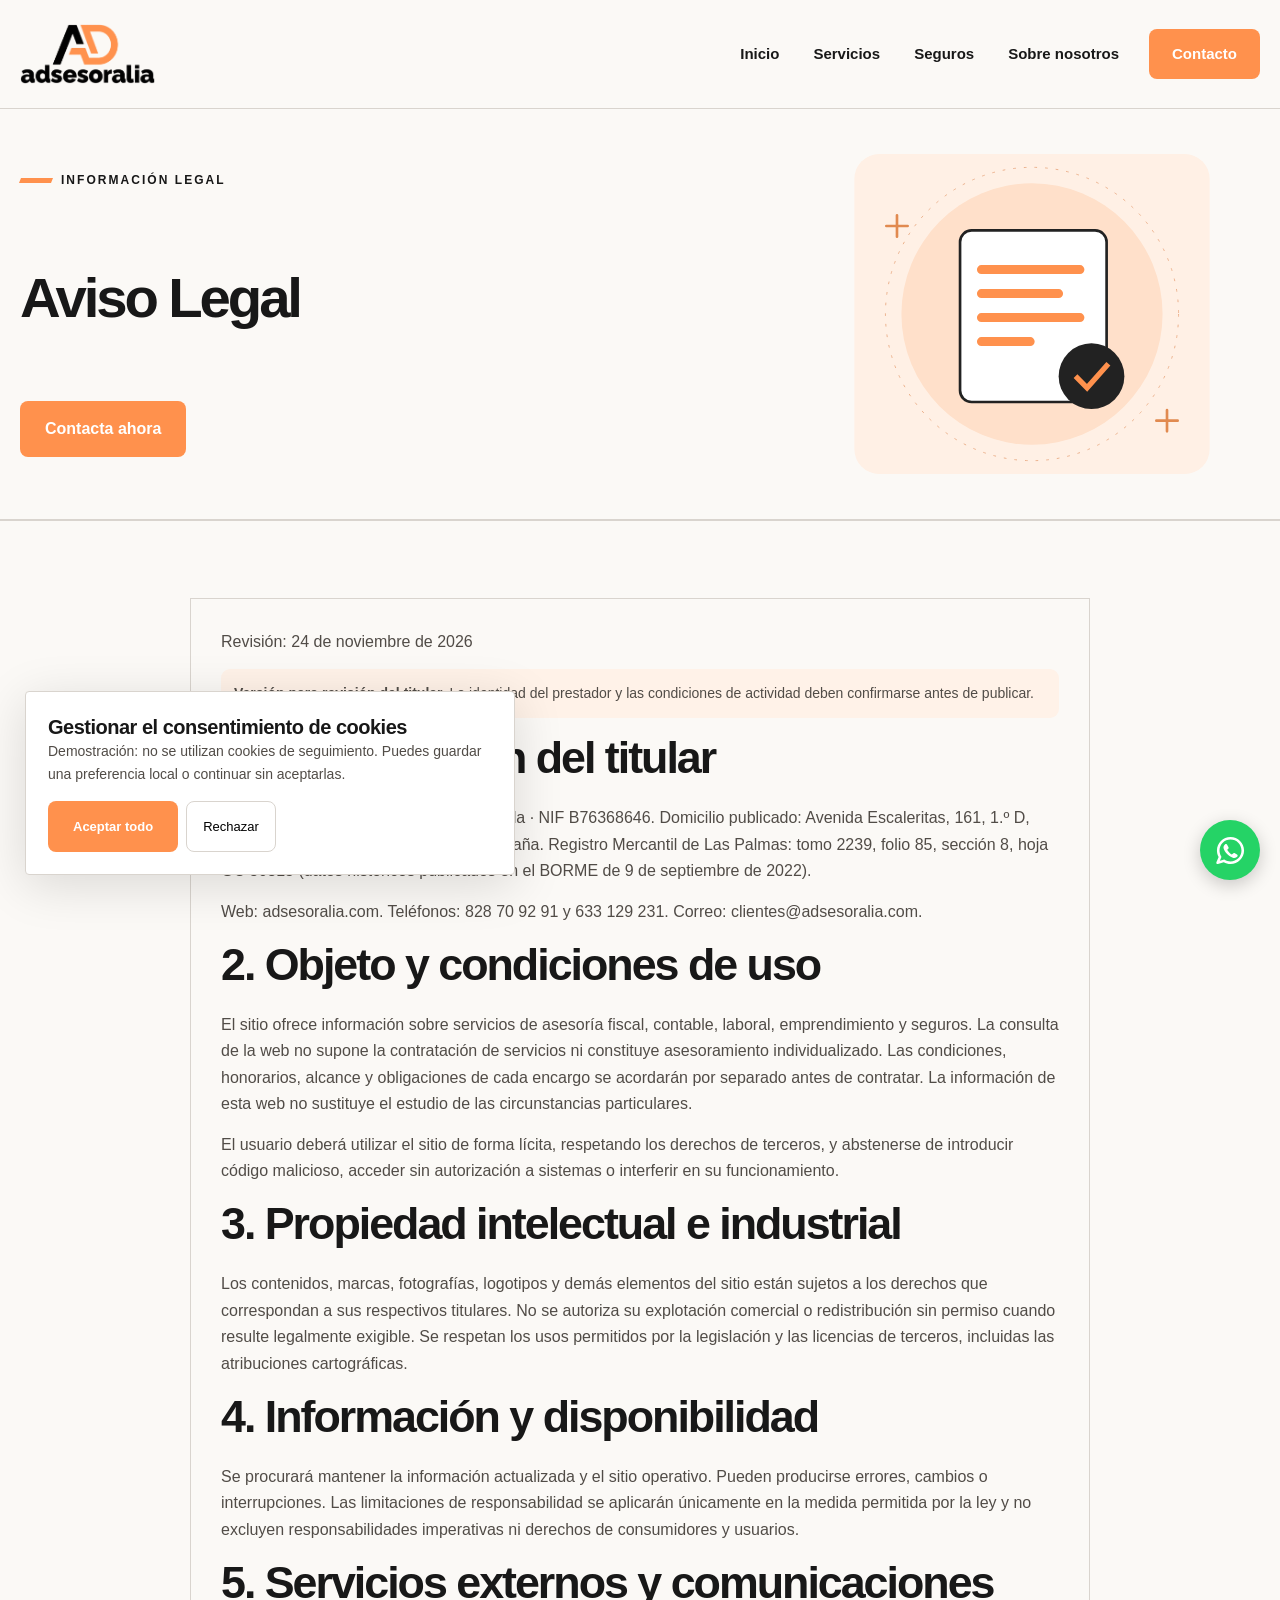
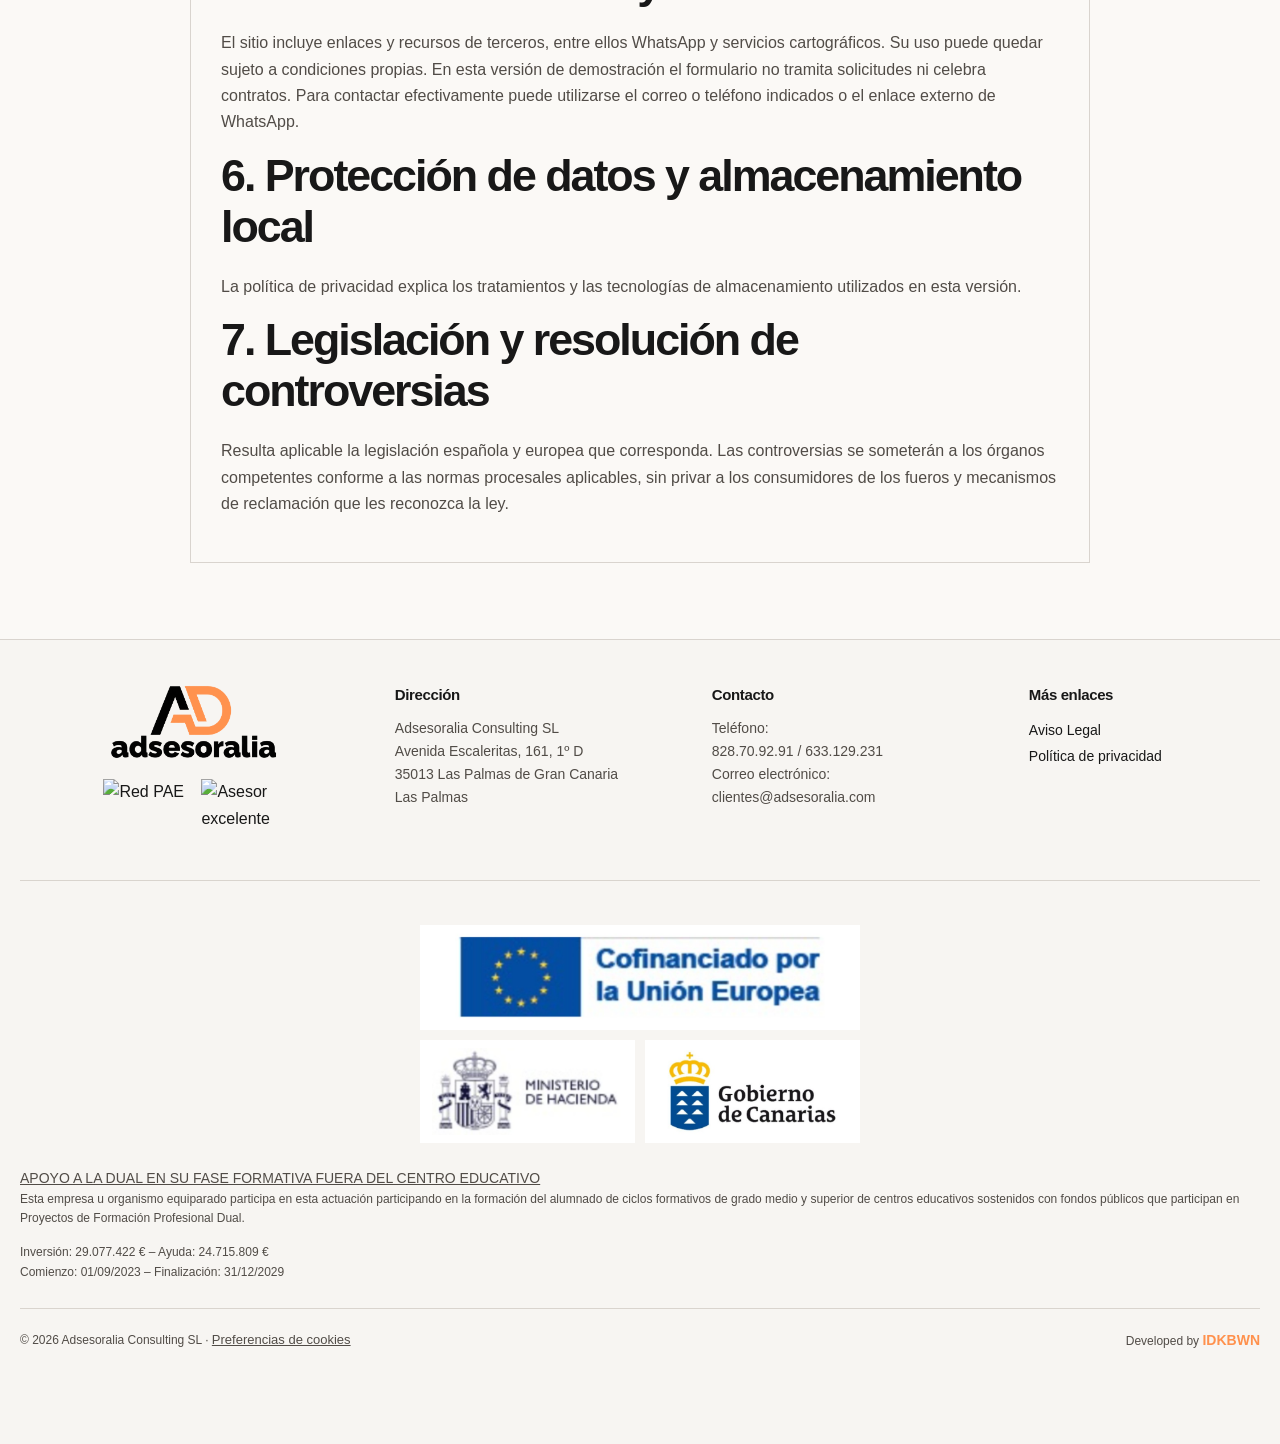
==== commit 2bb12d19: "Add files via upload" ====
--- a/aviso-legal/index.html
+++ b/aviso-legal/index.html
@@ -1,9 +1,28 @@
 <!DOCTYPE html>
-<html lang="es"><head><meta charset="utf-8"/><meta content="width=device-width, initial-scale=1" name="viewport"/><title>Aviso Legal | Adsesoralia</title><link href="../assets/style.css" rel="stylesheet"/><script defer="" src="../assets/main.js"></script><link rel="icon" type="image/png" sizes="32x32" href="../assets/favicon-32.png"/><link rel="icon" type="image/png" sizes="192x192" href="../assets/favicon-192.png"/><link rel="apple-touch-icon" sizes="180x180" href="../assets/apple-touch-icon.png"/></head><body><a class="skip" href="#main">Saltar al contenido</a><header><div class="wrap nav"><a aria-label="Adsesoralia, inicio" class="brand" href="../index.html"><img alt="Adsesoralia" onerror="this.hidden=true;this.nextElementSibling.hidden=false" src="../assets/logo@3x.png"/><span class="brand-fallback" hidden="">ad<span style="color:#ff914d">s</span>esoralia</span></a><button aria-controls="navlinks" aria-expanded="false" class="menu">☰ Menú</button><nav aria-label="Navegación principal" class="navlinks" id="navlinks"><a href="../index.html">Inicio</a><a href="../servicios/index.html">Servicios</a><a href="../seguros/index.html">Seguros</a><a href="../sobre-nosotros/index.html">Sobre nosotros</a><a href="../contacto/index.html">Contacto</a></nav></div></header><main id="main" tabindex="-1"><section class="subhero"><div class="wrap"><div class="eyebrow">Información legal</div><h1>Aviso Legal</h1><a class="btn" href="../contacto/index.html">Contacta ahora</a><img alt="" class="subvisual" src="../assets/services.svg"/></div></section><section class="section"><div class="wrap legal-source" style="max-width:900px"><p>Revisión: 24 de noviembre de 2026</p><p class="notice"><strong>Versión para revisión del titular.</strong> La identidad del prestador y las condiciones de actividad deben confirmarse antes de publicar.</p>
+<html lang="es"><head><meta charset="utf-8"/><meta content="width=device-width, initial-scale=1" name="viewport"/><title>Aviso Legal | Adsesoralia</title><link href="../assets/style.css" rel="stylesheet"/><script defer="" src="../assets/main.js"></script><link rel="icon" type="image/png" sizes="32x32" href="../assets/favicon-32.png"/><link rel="icon" type="image/png" sizes="192x192" href="../assets/favicon-192.png"/><link rel="apple-touch-icon" sizes="180x180" href="../assets/apple-touch-icon.png"/>
+<meta name="description" content="Aviso legal de Adsesoralia Consulting SL."/>
+<meta property="og:type" content="website"/>
+<meta property="og:locale" content="es_ES"/>
+<meta property="og:site_name" content="Adsesoralia"/>
+<meta property="og:title" content="Aviso Legal | Adsesoralia"/>
+<meta property="og:description" content="Aviso legal de Adsesoralia Consulting SL."/>
+<meta property="og:url" content="https://adsesoralia.com/aviso-legal/"/>
+<meta property="og:image" content="https://adsesoralia.com/assets/og-image.png"/>
+<meta property="og:image:secure_url" content="https://adsesoralia.com/assets/og-image.png"/>
+<meta property="og:image:type" content="image/png"/>
+<meta property="og:image:width" content="1200"/>
+<meta property="og:image:height" content="630"/>
+<meta property="og:image:alt" content="Adsesoralia. Asesoría fiscal, contable y laboral en Las Palmas y Tenerife."/>
+<meta name="twitter:card" content="summary_large_image"/>
+<meta name="twitter:title" content="Aviso Legal | Adsesoralia"/>
+<meta name="twitter:description" content="Aviso legal de Adsesoralia Consulting SL."/>
+<meta name="twitter:image" content="https://adsesoralia.com/assets/og-image.png"/>
+<meta name="twitter:image:alt" content="Adsesoralia. Asesoría fiscal, contable y laboral en Las Palmas y Tenerife."/>
+</head><body><a class="skip" href="#main">Saltar al contenido</a><header><div class="wrap nav"><a aria-label="Adsesoralia, inicio" class="brand" href="../index.html"><img alt="Adsesoralia" onerror="this.hidden=true;this.nextElementSibling.hidden=false" src="../assets/logo@3x.png"/><span class="brand-fallback" hidden="">ad<span style="color:#ff914d">s</span>esoralia</span></a><button aria-controls="navlinks" aria-expanded="false" class="menu">☰ Menú</button><nav aria-label="Navegación principal" class="navlinks" id="navlinks"><a href="../index.html">Inicio</a><a href="../servicios/index.html">Servicios</a><a href="../seguros/index.html">Seguros</a><a href="../sobre-nosotros/index.html">Sobre nosotros</a><a href="../contacto/index.html">Contacto</a></nav></div></header><main id="main" tabindex="-1"><section class="subhero"><div class="wrap"><div class="eyebrow">Información legal</div><h1>Aviso Legal</h1><a class="btn" href="../contacto/index.html">Contacta ahora</a><img alt="" class="subvisual" src="../assets/services.svg"/></div></section><section class="section"><div class="wrap legal-source" style="max-width:900px"><p>Revisión: 24 de noviembre de 2026</p><p class="notice"><strong>Versión para revisión del titular.</strong> La identidad del prestador y las condiciones de actividad deben confirmarse antes de publicar.</p>
 <h2>1. Identificación del titular</h2><p>Adsesoralia Consulting, Sociedad Limitada · NIF B76368646. Domicilio publicado: Avenida Escaleritas, 161, 1.º D, 35013 Las Palmas de Gran Canaria, España. Registro Mercantil de Las Palmas: tomo 2239, folio 85, sección 8, hoja GC 56815 (datos históricos publicados en el BORME de 9 de septiembre de 2022).</p><p>Web: adsesoralia.com. Teléfonos: 828 70 92 91 y 633 129 231. Correo: <a href="mailto:clientes@adsesoralia.com">clientes@adsesoralia.com</a>.</p>
 <h2>2. Objeto y condiciones de uso</h2><p>El sitio ofrece información sobre servicios de asesoría fiscal, contable, laboral, emprendimiento y seguros. La consulta de la web no supone la contratación de servicios ni constituye asesoramiento individualizado. Las condiciones, honorarios, alcance y obligaciones de cada encargo se acordarán por separado antes de contratar. La información de esta web no sustituye el estudio de las circunstancias particulares.</p><p>El usuario deberá utilizar el sitio de forma lícita, respetando los derechos de terceros, y abstenerse de introducir código malicioso, acceder sin autorización a sistemas o interferir en su funcionamiento.</p>
 <h2>3. Propiedad intelectual e industrial</h2><p>Los contenidos, marcas, fotografías, logotipos y demás elementos del sitio están sujetos a los derechos que correspondan a sus respectivos titulares. No se autoriza su explotación comercial o redistribución sin permiso cuando resulte legalmente exigible. Se respetan los usos permitidos por la legislación y las licencias de terceros, incluidas las atribuciones cartográficas.</p>
 <h2>4. Información y disponibilidad</h2><p>Se procurará mantener la información actualizada y el sitio operativo. Pueden producirse errores, cambios o interrupciones. Las limitaciones de responsabilidad se aplicarán únicamente en la medida permitida por la ley y no excluyen responsabilidades imperativas ni derechos de consumidores y usuarios.</p>
 <h2>5. Servicios externos y comunicaciones</h2><p>El sitio incluye enlaces y recursos de terceros, entre ellos WhatsApp y servicios cartográficos. Su uso puede quedar sujeto a condiciones propias. En esta versión de demostración el formulario no tramita solicitudes ni celebra contratos. Para contactar efectivamente puede utilizarse el correo o teléfono indicados o el enlace externo de WhatsApp.</p>
 <h2>6. Protección de datos y almacenamiento local</h2><p>La <a href="../politica-de-privacidad/index.html">política de privacidad</a> explica los tratamientos y las tecnologías de almacenamiento utilizados en esta versión.</p>
-<h2>7. Legislación y resolución de controversias</h2><p>Resulta aplicable la legislación española y europea que corresponda. Las controversias se someterán a los órganos competentes conforme a las normas procesales aplicables, sin privar a los consumidores de los fueros y mecanismos de reclamación que les reconozca la ley.</p></div></section></main><footer><div class="wrap"><div class="footgrid"><div class="footer-brand"><a class="brand" href="../index.html"><img alt="Adsesoralia" onerror="this.hidden=true;this.nextElementSibling.hidden=false" src="../assets/logo@3x.png"/><span class="brand-fallback" hidden="">ad<i>s</i>esoralia</span></a><div class="partner"><img alt="Red PAE" src="https://adsesoralia.com/wp-content/uploads/2023/12/footerlogospartners1.png"/><img alt="Asesor excelente" src="https://adsesoralia.com/wp-content/uploads/2023/12/footerlogospartners2.png"/></div></div><div><h3>Dirección</h3><p>Adsesoralia Consulting SL<br/>Avenida Escaleritas, 161, 1º D<br/>35013 Las Palmas de Gran Canaria<br/>Las Palmas</p></div><div><h3>Contacto</h3><p>Teléfono:<br/><a data-mock="Contacto" href="tel:+34828709291">828.70.92.91</a> / <a data-mock="Contacto" href="tel:+34633129231">633.129.231</a><br/>Correo electrónico:<br/><a data-mock="Contacto" href="mailto:clientes@adsesoralia.com">clientes@adsesoralia.com</a></p></div><div><h3>Más enlaces</h3><a href="../aviso-legal/index.html">Aviso Legal</a><br/><a href="../politica-de-privacidad/index.html">Política de privacidad</a></div></div><div class="legal institution"><div class="institution-logos"><figure><img alt="Unión Europea" onerror="this.hidden=true" src="https://adsesoralia.com/wp-content/uploads/2026/02/escudo_fondos_europeos.jpg"/></figure><figure><img alt="Ministerio de Hacienda" onerror="this.hidden=true" src="https://adsesoralia.com/wp-content/uploads/2026/02/escudo_hacienda.jpg"/></figure><figure><img alt="Gobierno de Canarias" onerror="this.hidden=true" src="https://adsesoralia.com/wp-content/uploads/2026/02/escudo_gobierno_de_Canarias.jpg"/></figure></div><a href="https://adsesoralia.com/wp-content/uploads/2026/02/Apendice_IV_CARTEL_DEFINITIVO_ayuda_empresas_dual_2023_2024_2.0.pdf">APOYO A LA DUAL EN SU FASE FORMATIVA FUERA DEL CENTRO EDUCATIVO</a><p>Esta empresa u organismo equiparado participa en esta actuación participando en la formación del alumnado de ciclos formativos de grado medio y superior de centros educativos sostenidos con fondos públicos que participan en Proyectos de Formación Profesional Dual.</p><p>Inversión: 29.077.422 € – Ayuda: 24.715.809 €<br/>Comienzo: 01/09/2023 – Finalización: 31/12/2029</p></div><div class="legal"><div class="legal-copy">© 2026 Adsesoralia Consulting SL · <button class="cookie-control" type="button">Preferencias de cookies</button></div><p class="developer-credit">Developed by <a href="https://www.idkbwn.com" target="_blank" rel="noopener noreferrer">IDKBWN</a></p></div></div></footer><a aria-label="Contactar por WhatsApp (se abre en otra pestaña)" class="whatsapp" href="https://wa.me/34828709291" target="_blank" rel="noopener noreferrer"><svg xmlns="http://www.w3.org/2000/svg" width="800px" height="800px" viewBox="0 0 24 24" fill="none"><path fill-rule="evenodd" clip-rule="evenodd" d="M3.50002 12C3.50002 7.30558 7.3056 3.5 12 3.5C16.6944 3.5 20.5 7.30558 20.5 12C20.5 16.6944 16.6944 20.5 12 20.5C10.3278 20.5 8.77127 20.0182 7.45798 19.1861C7.21357 19.0313 6.91408 18.9899 6.63684 19.0726L3.75769 19.9319L4.84173 17.3953C4.96986 17.0955 4.94379 16.7521 4.77187 16.4751C3.9657 15.176 3.50002 13.6439 3.50002 12ZM12 1.5C6.20103 1.5 1.50002 6.20101 1.50002 12C1.50002 13.8381 1.97316 15.5683 2.80465 17.0727L1.08047 21.107C0.928048 21.4637 0.99561 21.8763 1.25382 22.1657C1.51203 22.4552 1.91432 22.5692 2.28599 22.4582L6.78541 21.1155C8.32245 21.9965 10.1037 22.5 12 22.5C17.799 22.5 22.5 17.799 22.5 12C22.5 6.20101 17.799 1.5 12 1.5ZM14.2925 14.1824L12.9783 15.1081C12.3628 14.7575 11.6823 14.2681 10.9997 13.5855C10.2901 12.8759 9.76402 12.1433 9.37612 11.4713L10.2113 10.7624C10.5697 10.4582 10.6678 9.94533 10.447 9.53028L9.38284 7.53028C9.23954 7.26097 8.98116 7.0718 8.68115 7.01654C8.38113 6.96129 8.07231 7.046 7.84247 7.24659L7.52696 7.52195C6.76823 8.18414 6.3195 9.2723 6.69141 10.3741C7.07698 11.5163 7.89983 13.314 9.58552 14.9997C11.3991 16.8133 13.2413 17.5275 14.3186 17.8049C15.1866 18.0283 16.008 17.7288 16.5868 17.2572L17.1783 16.7752C17.4313 16.5691 17.5678 16.2524 17.544 15.9269C17.5201 15.6014 17.3389 15.308 17.0585 15.1409L15.3802 14.1409C15.0412 13.939 14.6152 13.9552 14.2925 14.1824Z" fill="#FFFFFF"/></svg></a><dialog class="mock-dialog"><h2>Acción simulada</h2><p class="mock-message"></p><form method="dialog"><button class="btn">Cerrar</button></form></dialog><aside aria-label="Preferencias de cookies" class="cookie" hidden=""><h3>Gestionar el consentimiento de cookies</h3><p>Demostración: no se utilizan cookies de seguimiento. Puedes guardar una preferencia local o continuar sin aceptarlas.</p><div class="cookie-actions"><button class="btn" data-consent="all">Aceptar todo</button><button class="secondary-btn" data-consent="none">Rechazar</button></div></aside></body></html>+<h2>7. Legislación y resolución de controversias</h2><p>Resulta aplicable la legislación española y europea que corresponda. Las controversias se someterán a los órganos competentes conforme a las normas procesales aplicables, sin privar a los consumidores de los fueros y mecanismos de reclamación que les reconozca la ley.</p></div></section></main><footer><div class="wrap"><div class="footgrid"><div class="footer-brand"><a class="brand" href="../index.html"><img alt="Adsesoralia" onerror="this.hidden=true;this.nextElementSibling.hidden=false" src="../assets/logo@3x.png"/><span class="brand-fallback" hidden="">ad<i>s</i>esoralia</span></a><div class="partner"><img alt="Red PAE" src="https://adsesoralia.com/wp-content/uploads/2023/12/footerlogospartners1.png"/><img alt="Asesor excelente" src="https://adsesoralia.com/wp-content/uploads/2023/12/footerlogospartners2.png"/></div></div><div><h3>Dirección</h3><p>Adsesoralia Consulting SL<br/>Avenida Escaleritas, 161, 1º D<br/>35013 Las Palmas de Gran Canaria<br/>Las Palmas</p></div><div><h3>Contacto</h3><p>Teléfono:<br/><a data-mock="Contacto" href="tel:+34828709291">828.70.92.91</a> / <a data-mock="Contacto" href="tel:+34633129231">633.129.231</a><br/>Correo electrónico:<br/><a data-mock="Contacto" href="mailto:clientes@adsesoralia.com">clientes@adsesoralia.com</a></p></div><div><h3>Más enlaces</h3><a href="../aviso-legal/index.html">Aviso Legal</a><br/><a href="../politica-de-privacidad/index.html">Política de privacidad</a></div></div><div class="legal institution"><div class="institution-logos"><figure><img alt="Unión Europea" onerror="this.onerror=null;this.src='../assets/institucion-ue.png'" src="https://www.gobiernodecanarias.org/cmsgob1/export/sites/fondoseuropeos/galeria_v2/Logotipos_21_27/Cofinanciado_por_la_Union_Europea/Positivo-SVG.svg"/></figure><figure><img alt="Ministerio de Hacienda" src="../assets/institucion-hacienda.png"/></figure><figure><img alt="Gobierno de Canarias" src="../assets/institucion-canarias.png"/></figure></div><a href="https://adsesoralia.com/wp-content/uploads/2026/02/Apendice_IV_CARTEL_DEFINITIVO_ayuda_empresas_dual_2023_2024_2.0.pdf">APOYO A LA DUAL EN SU FASE FORMATIVA FUERA DEL CENTRO EDUCATIVO</a><p>Esta empresa u organismo equiparado participa en esta actuación participando en la formación del alumnado de ciclos formativos de grado medio y superior de centros educativos sostenidos con fondos públicos que participan en Proyectos de Formación Profesional Dual.</p><p>Inversión: 29.077.422 € – Ayuda: 24.715.809 €<br/>Comienzo: 01/09/2023 – Finalización: 31/12/2029</p></div><div class="legal"><div class="legal-copy">© 2026 Adsesoralia Consulting SL · <button class="cookie-control" type="button">Preferencias de cookies</button></div><p class="developer-credit">Developed by <a href="https://www.idkbwn.com" target="_blank" rel="noopener noreferrer">IDKBWN</a></p></div></div></footer><a aria-label="Contactar por WhatsApp (se abre en otra pestaña)" class="whatsapp" href="https://wa.me/34828709291" target="_blank" rel="noopener noreferrer"><svg xmlns="http://www.w3.org/2000/svg" width="800px" height="800px" viewBox="0 0 24 24" fill="none"><path fill-rule="evenodd" clip-rule="evenodd" d="M3.50002 12C3.50002 7.30558 7.3056 3.5 12 3.5C16.6944 3.5 20.5 7.30558 20.5 12C20.5 16.6944 16.6944 20.5 12 20.5C10.3278 20.5 8.77127 20.0182 7.45798 19.1861C7.21357 19.0313 6.91408 18.9899 6.63684 19.0726L3.75769 19.9319L4.84173 17.3953C4.96986 17.0955 4.94379 16.7521 4.77187 16.4751C3.9657 15.176 3.50002 13.6439 3.50002 12ZM12 1.5C6.20103 1.5 1.50002 6.20101 1.50002 12C1.50002 13.8381 1.97316 15.5683 2.80465 17.0727L1.08047 21.107C0.928048 21.4637 0.99561 21.8763 1.25382 22.1657C1.51203 22.4552 1.91432 22.5692 2.28599 22.4582L6.78541 21.1155C8.32245 21.9965 10.1037 22.5 12 22.5C17.799 22.5 22.5 17.799 22.5 12C22.5 6.20101 17.799 1.5 12 1.5ZM14.2925 14.1824L12.9783 15.1081C12.3628 14.7575 11.6823 14.2681 10.9997 13.5855C10.2901 12.8759 9.76402 12.1433 9.37612 11.4713L10.2113 10.7624C10.5697 10.4582 10.6678 9.94533 10.447 9.53028L9.38284 7.53028C9.23954 7.26097 8.98116 7.0718 8.68115 7.01654C8.38113 6.96129 8.07231 7.046 7.84247 7.24659L7.52696 7.52195C6.76823 8.18414 6.3195 9.2723 6.69141 10.3741C7.07698 11.5163 7.89983 13.314 9.58552 14.9997C11.3991 16.8133 13.2413 17.5275 14.3186 17.8049C15.1866 18.0283 16.008 17.7288 16.5868 17.2572L17.1783 16.7752C17.4313 16.5691 17.5678 16.2524 17.544 15.9269C17.5201 15.6014 17.3389 15.308 17.0585 15.1409L15.3802 14.1409C15.0412 13.939 14.6152 13.9552 14.2925 14.1824Z" fill="#FFFFFF"/></svg></a><dialog class="mock-dialog"><h2>Acción simulada</h2><p class="mock-message"></p><form method="dialog"><button class="btn">Cerrar</button></form></dialog><aside aria-label="Preferencias de cookies" class="cookie" hidden=""><h3>Gestionar el consentimiento de cookies</h3><p>Demostración: no se utilizan cookies de seguimiento. Puedes guardar una preferencia local o continuar sin aceptarlas.</p><div class="cookie-actions"><button class="btn" data-consent="all">Aceptar todo</button><button class="secondary-btn" data-consent="none">Rechazar</button></div></aside></body></html>
--- a/assets/style.css
+++ b/assets/style.css
@@ -98,5 +98,9 @@
 .legal .developer-credit{margin:0;font-size:inherit;line-height:inherit;color:inherit;white-space:nowrap}
 .legal .developer-credit a{font-weight:700;color:var(--orange);text-decoration:none;transition:color .25s ease}
 .legal .developer-credit a:hover,.legal .developer-credit a:focus-visible{color:var(--ink);text-decoration:underline}
-@media(min-width:900px){.legal{flex-direction:row;justify-content:space-between;text-align:left;gap:24px}.legal .developer-credit{margin-left:auto;text-align:right}}
+@media(min-width:900px){.legal:not(.institution){flex-direction:row;justify-content:space-between;text-align:left;gap:24px}.legal .developer-credit{margin-left:auto;text-align:right}.legal.institution{display:block;text-align:left}.legal.institution .institution-logos{margin:24px auto}}
 @media(prefers-reduced-motion:reduce){.legal .developer-credit a{transition:none}}
+
+/* Social release: preserve approved 2-row institutional composition, use available space. */
+.institution-logos figure{padding:8px 12px}.institution-logos figure img,.institution-logos figure:first-child img{width:100%;height:100%;object-fit:contain;max-width:none;max-height:none}
+@media(max-width:400px){.institution-logos figure{padding:5px 8px}}
